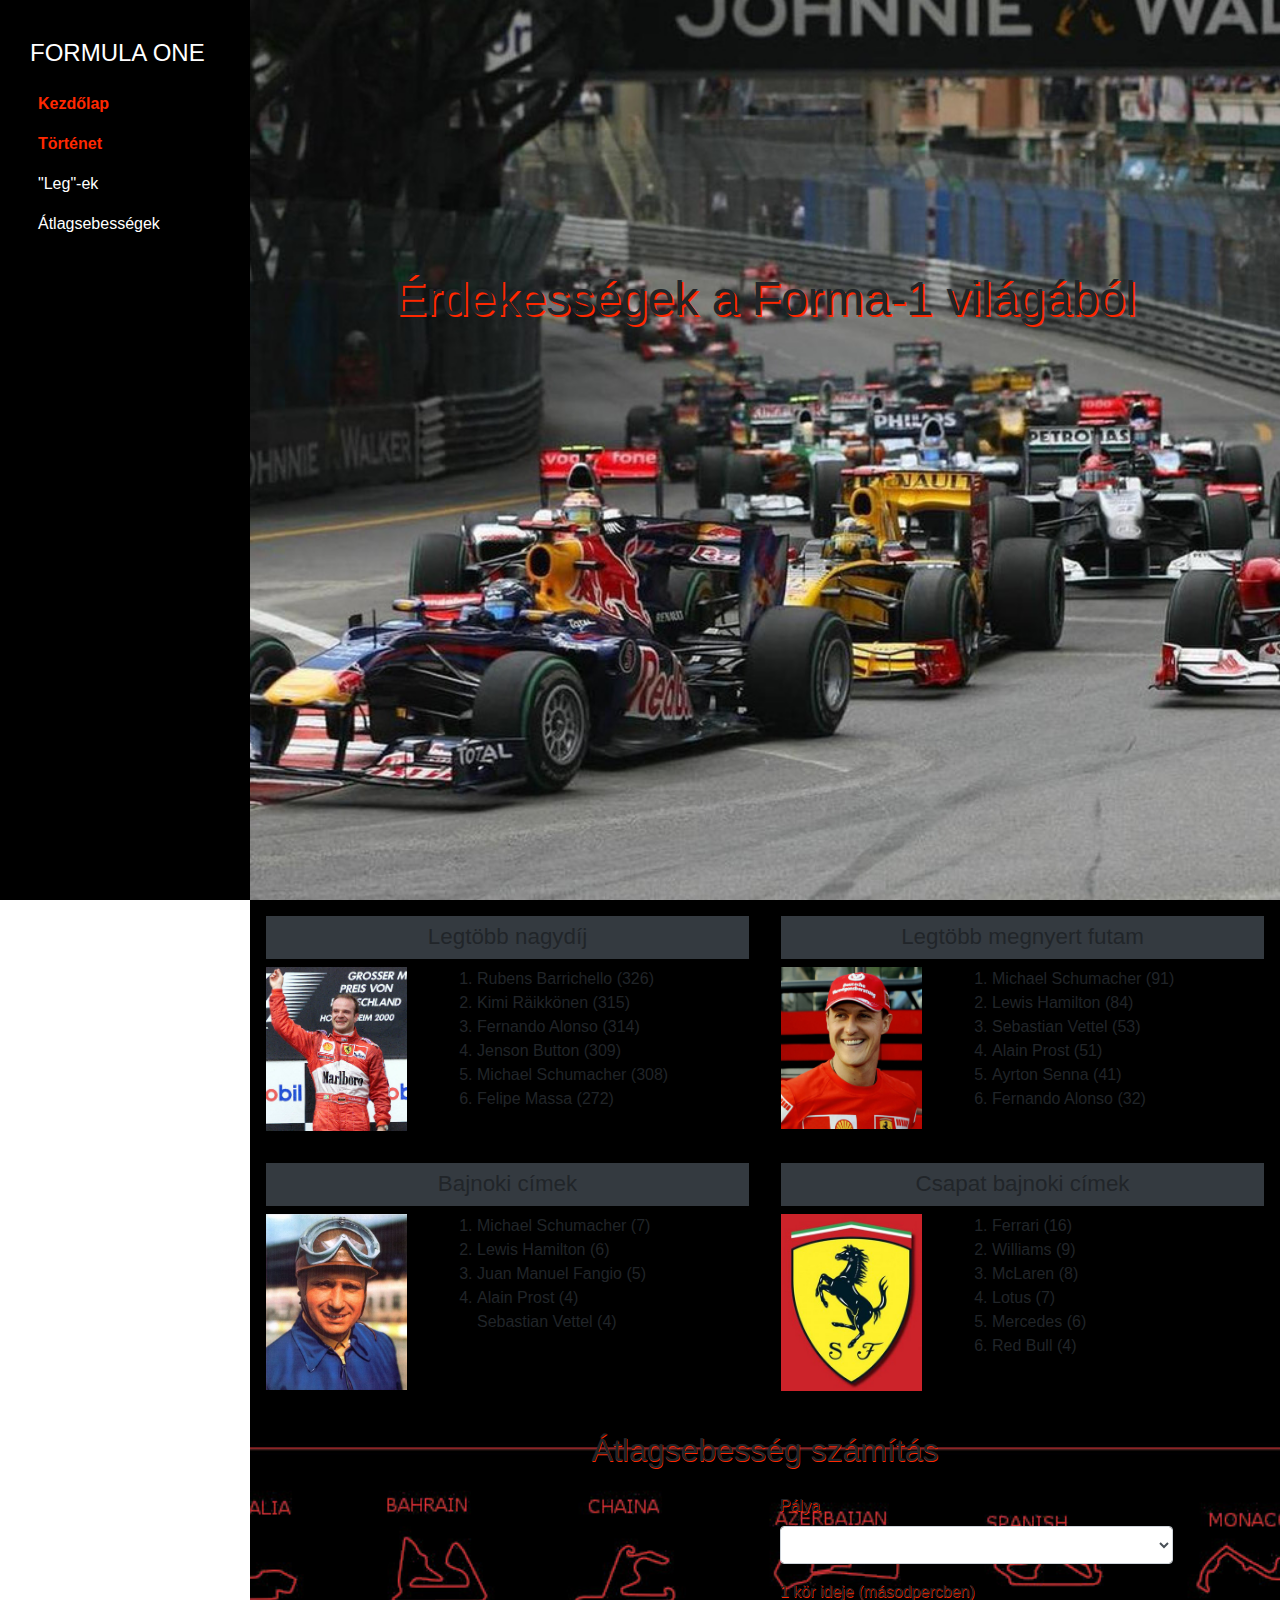
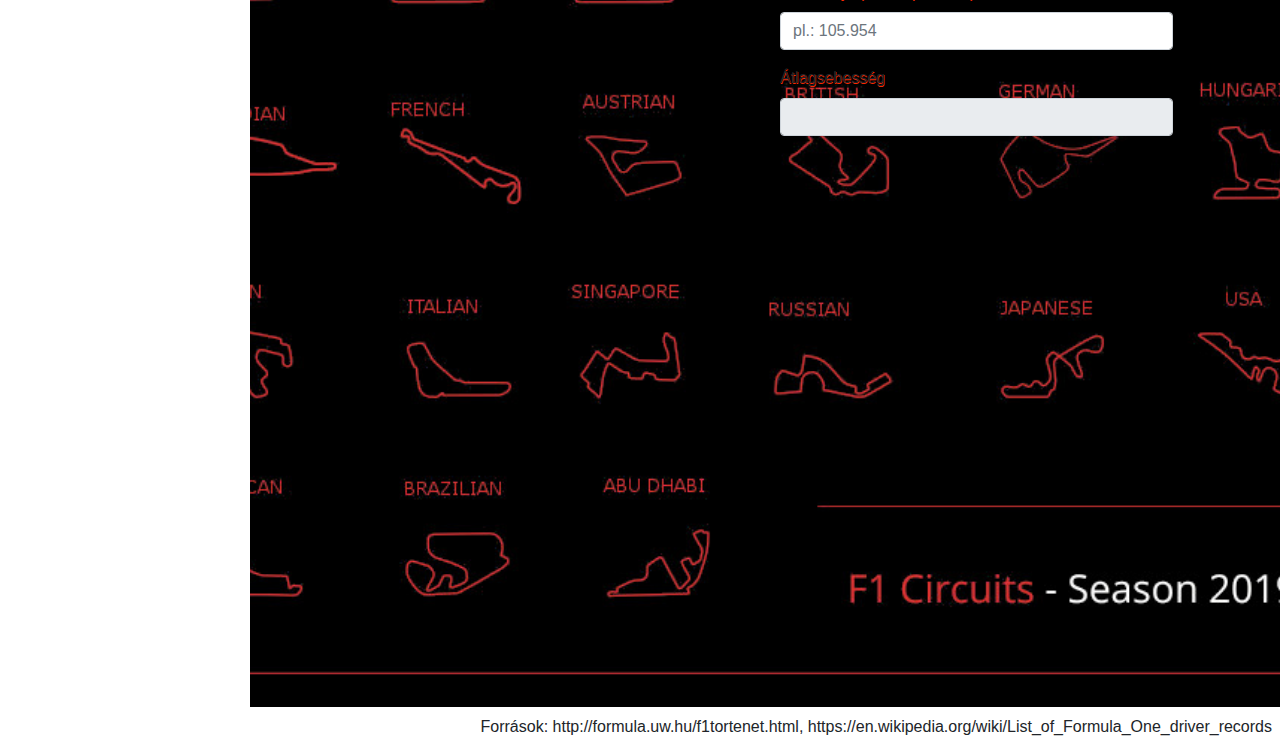
==== Kiss Zsigmond/Jedlik/források/3. Weboldalak kódolása és adatbázis-kezelés/1. web/index.html @ 28990fe1 "Forma1 3 a" ====
<!DOCTYPE html >
<html lang="hu">

<head>
    <meta charset="utf8">
    <title>Formula One</title>
    <meta name="viewport" content="width=device-width, initial-scale=1.0">
    <link rel="stylesheet" href="bootstrap.min.css">
    <link rel="stylesheet" href="site.css">
    <script src="jquery.min.js"></script>
    <script src="main.js"></script>
</head>

<body>
    <nav class="sidebar navbar navbar-expand-lg navbar-dark bg-dark d-lg-block">
        <h1 class="navbar-brand">
            FORMULA ONE
        </h1>
        <button class="navbar-toggler" type="button" data-toggle="collapse" data-target="#navbarNavDropdown" aria-controls="navbarNavDropdown" aria-expanded="false" aria-label="Toggle navigation">
            <span class="navbar-toggler-icon"></span>
        </button>

        <div class="collapse navbar-collapse" id="navbarNavDropdown">
            <ul class="navbar-nav flex-column">
                <li class="nav-item active">
                    <a class="nav-link text-white" href="#home">Kezdőlap</a>
                </li>
                <li class="nav-item active">
                    <a class="nav-link text-white" href="#history">Történet</a>
                </li>
                <li class="nav-item">
                    <a class="nav-link text-white" href="#records">"Leg"-ek</a>
                </li>
                <li class="nav-item">
                    <a class="nav-link text-white" href="#avgspeed">Átlagsebességek</a>
                </li>
            </ul>
        </div>
    </nav>

    <main class="main-content">
        <section id="home" class="section-100 bg-image">
            <h1 class="text-center">Érdekességek a Forma-1 világából</h1>
        </section>

        <section id="history">
        </section>

        <section id="records">
            <div class="row mx-0">
                <div class="bg-black col-sm-12 col-md-6 p-3">
                    <h3 class="bg-dark p-2 col-sm-12 text-center">
                        Legtöbb nagydíj
                    </h3>
                    <div class="row">
                        <img class="col-sm-4" src="img/rubens_barrichello.jpg" alt="Rubens Barrichello">
                        <div class="col-sm-8">
                            <ol>
                                <li>Rubens Barrichello (326)</li>
                                <li>Kimi Räikkönen (315)</li>
                                <li>Fernando Alonso (314)</li>
                                <li>Jenson Button (309)</li>
                                <li>Michael Schumacher (308)</li>
                                <li>Felipe Massa (272)</li>
                            </ol>
                        </div>
                    </div>
                </div>

                <div class="bg-black col-sm-12 col-md-6 p-3">
                    <h3 class="bg-dark p-2 col-sm-12 text-center">
                        Legtöbb megnyert futam
                    </h3>
                    <div class="row">
                        <img class="col-sm-4" src="img/michael_schumacher.jpg" alt="Michael Schumacher">
                        <div class="col-sm-8">
                            <ol>
                                <li>Michael Schumacher (91)</li>
                                <li>Lewis Hamilton (84)</li>
                                <li>Sebastian Vettel (53)</li>
                                <li>Alain Prost (51)</li>
                                <li>Ayrton Senna (41)</li>
                                <li>Fernando Alonso (32)</li>
                            </ol>
                        </div>
                    </div>
                </div>

                <div class="bg-black col-sm-12 col-md-6 p-3">
                    <h3 class="bg-dark p-2 col-sm-12 text-center">
                        Bajnoki címek
                    </h3>
                    <div class="row">
                        <img class="col-sm-4" src="img/juan_manuel-fangio.jpg" alt="Juan Manuel Fangio">
                        <div class="col-sm-8">
                            <ol>
                                <li>Michael Schumacher (7)</li>
                                <li>Lewis Hamilton (6)</li>
                                <li>Juan Manuel Fangio (5)</li>
                                <li>
                                    Alain Prost (4)
                                    <br> Sebastian Vettel (4)
                                </li>
                            </ol>
                        </div>
                    </div>
                </div>

                <div class="bg-black col-sm-12 col-md-6 p-3">
                    <h3 class="bg-dark p-2 col-sm-12 text-center">
                        Csapat bajnoki címek
                    </h3>
                    <div class="row">
                        <img class="col-sm-4" src="img/ferrari.jpg" alt="Ferrari">
                        <div class="col-sm-8">
                            <ol>
                                <li>Ferrari (16)</li>
                                <li>Williams (9)</li>
                                <li>McLaren (8)</li>
                                <li>Lotus (7)</li>
                                <li>Mercedes (6)</li>
                                <li>Red Bull (4)</li>
                            </ol>
                        </div>
                    </div>
                </div>

                <!-- Legfiatalabb versenyző -->

                <!-- Legidősebb versenyző -->

                <!-- Legtöbb Grand Prix -->


            </div>
        </section>

        <section id="avgspeed" class="section-100 bg-image p-2">
            <h2 class="text-center py-3">Átlagsebesség számítás</h2>
            <div class="row mx-0">
                <div class=".d-none .d-md-block col-md-5">
                    <img id="circuitimage" class="w-100">
                </div>

                <form class="col-md-5 offset-md-1">
                    <div class="form-group">
                        <label for="circuit">Pálya</label>
                        <select class="form-control" id="circuit" oninput="calculate()">
                            <option value=""></option>
                            <option value="HUN">Hungaroring</option>
                            <option value="MON">Monaco</option>
                            <option value="BEL">Spa-Francorchamps</option>
                        </select>
                    </div>
                    <div class="form-group">
                        <label for="laptime">1 kör ideje (másodpercben)</label>
                        <input type="text" class="form-control" id="laptime" placeholder="pl.: 105.954" oninput="calculate()">
                    </div>

                    <div class="form-group">
                        <label for="averagespeed">Átlagsebesség</label>
                        <input type="text" class="form-control" id="averagespeed" readonly>
                    </div>
                </form>

                <script>
                </script>

            </div>

        </section>
    </main>

    <audio id="f1sound">
        <source src="fromula-one-car-sound.mp3" type="audio/mpeg">
    </audio>

    <footer class="text-right p-2">
        Források: http://formula.uw.hu/f1tortenet.html, https://en.wikipedia.org/wiki/List_of_Formula_One_driver_records
    </footer>


    <script src="popper.min.js"></script>
    <script src="bootstrap.min.js"></script>
</body>

</html>
---- Kiss Zsigmond/Jedlik/források/3. Weboldalak kódolása és adatbázis-kezelés/1. web/site.css ----
body {
    font-family: -apple-system, BlinkMacSystemFont, 'Segoe UI', Roboto, Oxygen, Ubuntu, Cantarell, 'Open Sans', 'Helvetica Neue', sans-serif;
}

.bg-black {
    background-color: #000 !important;
}

.sidebar h1 {
    font-size: 1.5rem;
}

.sidebar {
    background-color: #000 !important;
}

@media (min-width: 992px) {
    .sidebar {
        height: 100vh;
        width: 250px;
        min-height: 400px;
        overflow: auto;
        padding: 30px;
        position: fixed;
    }
}

.active>.nav-link {
    color: #ff2800 !important;
    font-weight: bold;
}

@media (min-width: 992px) {
    .main-content {
        float: right;
        width: calc(100% - 250px);
    }
    footer {
        float: right;
        width: calc(100% - 250px);
    }
}

.bg-image {
    background-size: cover;
    background-repeat: no-repeat;
    background-position: center;
}

.section-100 {
    min-height: 100vh;
    z-index: 2;
    position: relative;
}

#home {
    background-image: url('img/monaco2010.jpg');
}

#home h1 {
    padding-top: 30vh;
    font-size: 3rem;
    text-shadow: 2px 2px #ff2800;
}

#history {
    background-image: url('img/monaco1955.jpg');
    text-shadow: 1.5px 1.5px #ff2800;
}

h3 {
    font-size: 1.4rem;
}

.row>img {
    height: 100%;
}

#avgspeed {
    background-image: url('img/circuits2019.jpg');
    text-shadow: 0.5px 0.5px #ff2800;
}

footer a,
footer a:visited {
    color: white;
}

.legek {
    font-weight: bold;
}
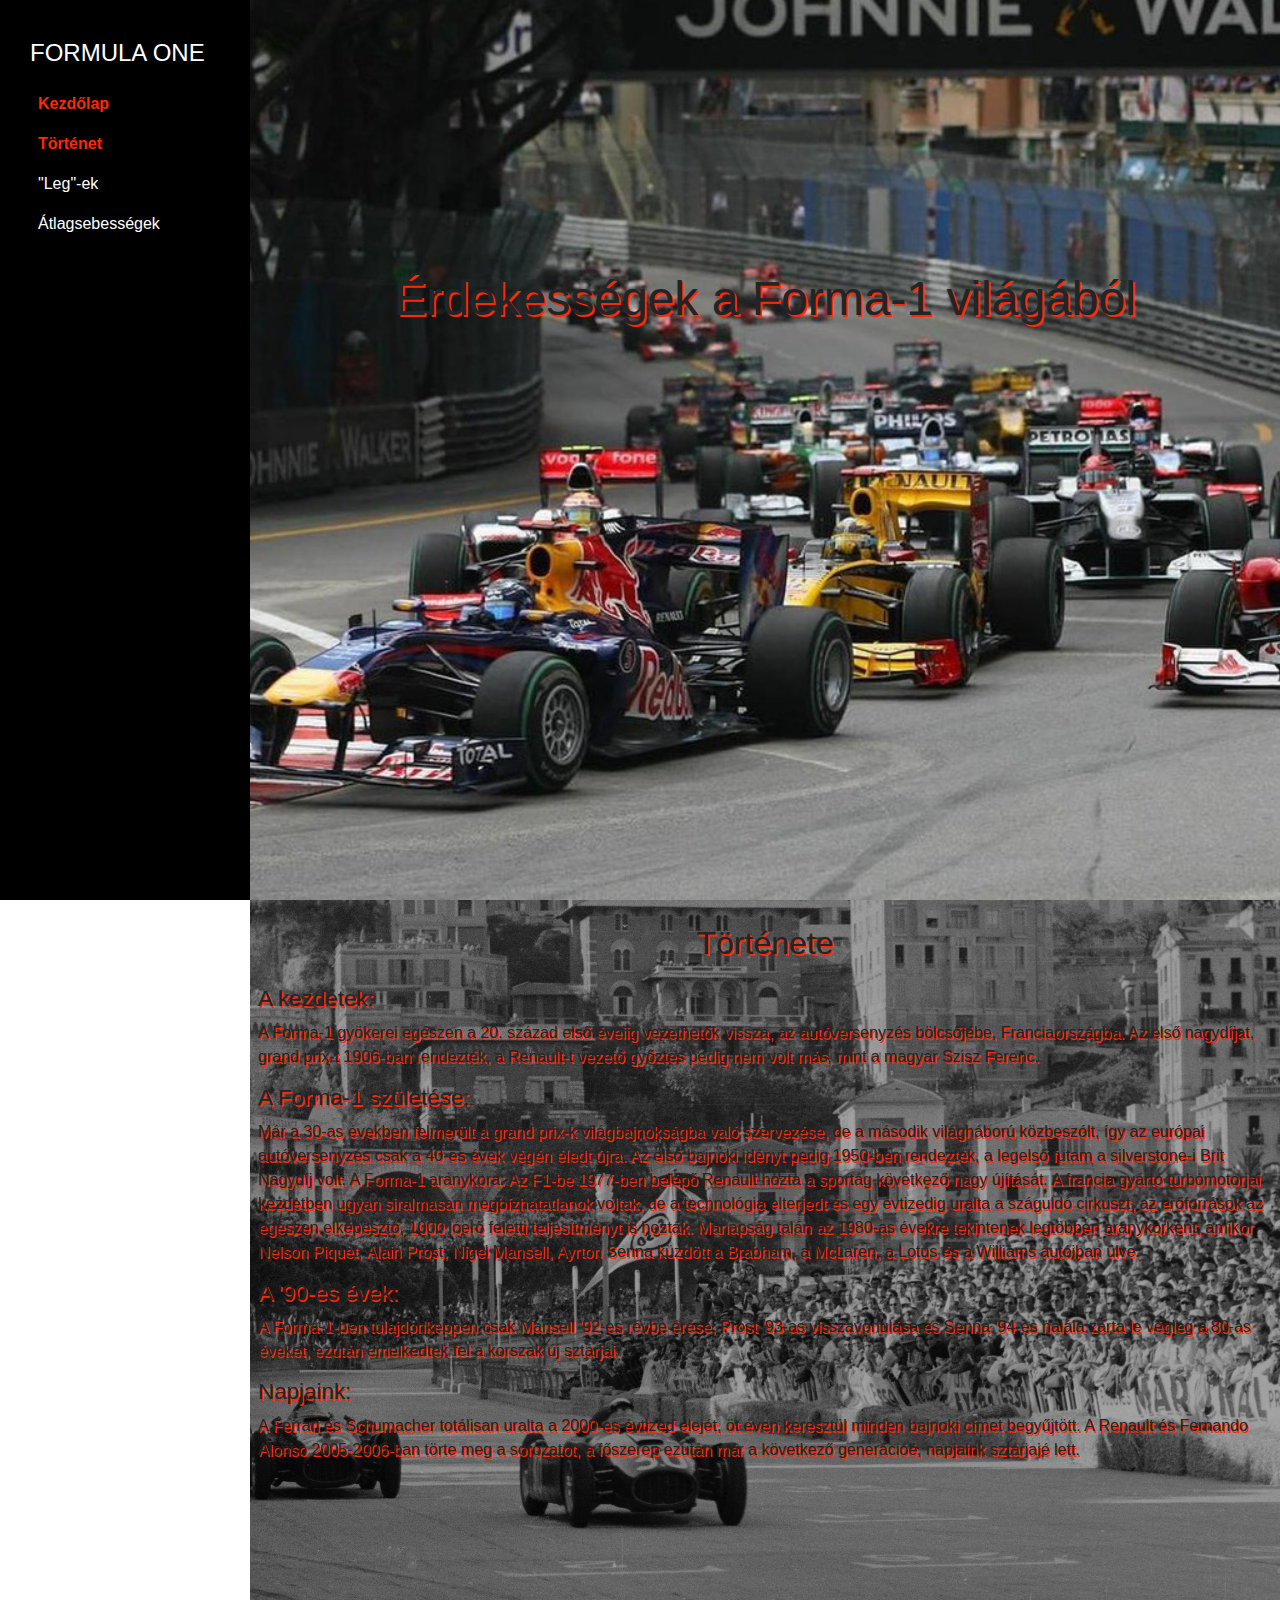
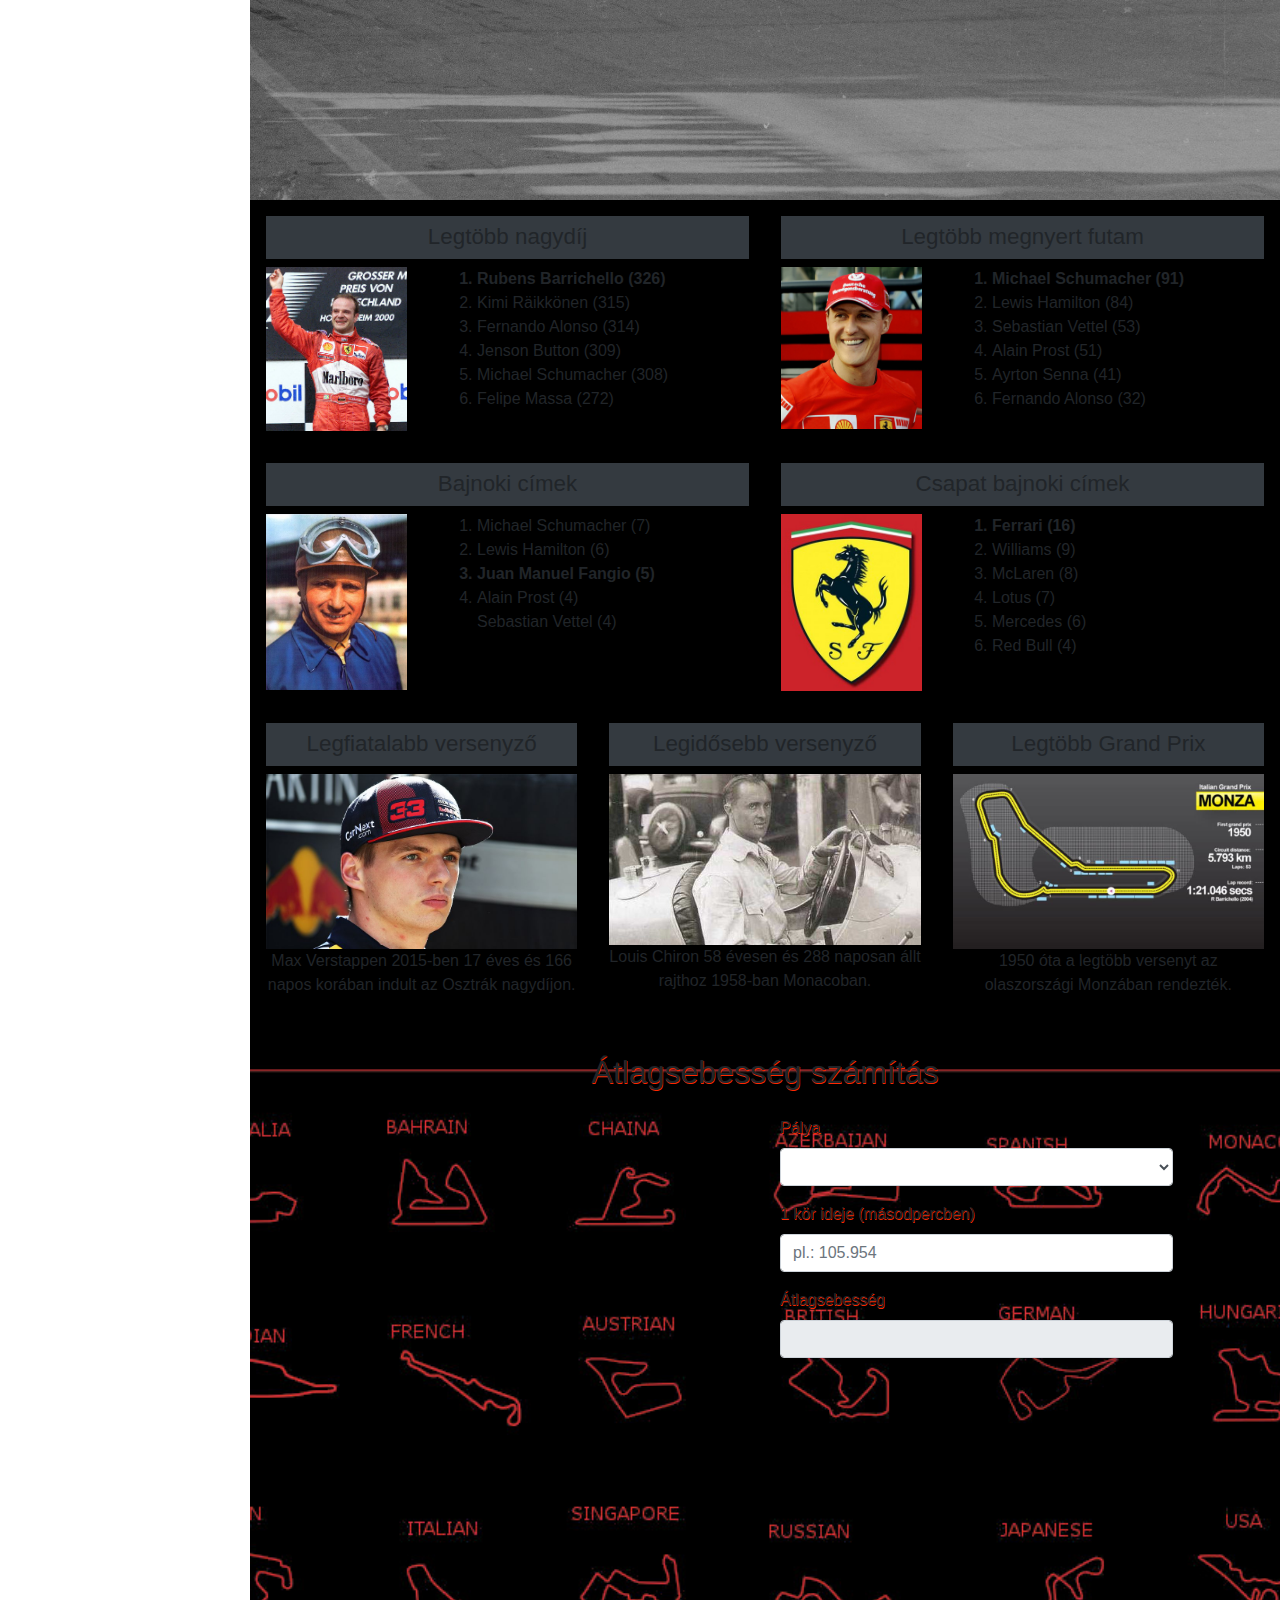
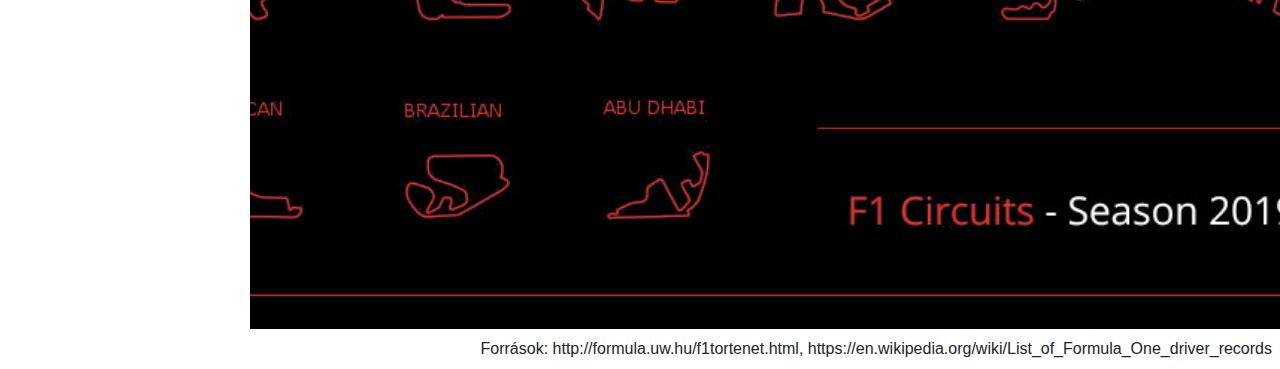
==== commit 0d4f5f59: "Merge branch 'main' of https://github.com/kizsi2019/12c2" ====
--- a/Kiss Zsigmond/Jedlik/források/3. Weboldalak kódolása és adatbázis-kezelés/1. web/index.html
+++ b/Kiss Zsigmond/Jedlik/források/3. Weboldalak kódolása és adatbázis-kezelés/1. web/index.html
@@ -1,8 +1,8 @@
-<!DOCTYPE html >
+<!DOCTYPE html>
 <html lang="hu">
 
 <head>
-    <meta charset="utf8">
+    <meta charset="utf-8">
     <title>Formula One</title>
     <meta name="viewport" content="width=device-width, initial-scale=1.0">
     <link rel="stylesheet" href="bootstrap.min.css">
@@ -43,7 +43,37 @@
             <h1 class="text-center">Érdekességek a Forma-1 világából</h1>
         </section>
 
-        <section id="history">
+        <section id="history" class="section-100 bg-image p-2">
+            <h2 class="text-center py-3">
+                Története
+            </h2>
+
+            <h3>A kezdetek: </h3>
+            <p>
+                A Forma-1 gyökerei egészen a 20. század első éveiig vezethetők vissza, az autóversenyzés bölcsőjébe, Franciaországba. Az első nagydíjat, grand prix-t 1906-ban rendezték, a Renault-t vezető győztes pedig nem volt más, mint a magyar Szisz Ferenc.
+            </p>
+
+
+            <h3>A Forma-1 születése: </h3>
+            <p>
+                Már a 30-as években felmerült a grand prix-k világbajnokságba való szervezése, de a második világháború közbeszólt, így az európai autóversenyzés csak a 40-es évek végén éledt újra. Az első bajnoki idényt pedig 1950-ben rendezték, a legelső futam a silverstone-i
+                Brit Nagydíj volt. A Forma-1 aranykora: Az F1-be 1977-ben belépő Renault hozta a sportág következő nagy újítását. A francia gyártó turbómotorjai kezdetben ugyan siralmasan megbízhatatlanok voltak, de a technológia elterjedt és egy évtizedig
+                uralta a száguldó cirkuszt, az erőforrások az egészen elképesztő, 1000 lóerő feletti teljesítményt is hozták. Manapság talán az 1980-as évekre tekintenek legtöbben aranykorként, amikor Nelson Piquet, Alain Prost, Nigel Mansell, Ayrton
+                Senna küzdött a Brabham, a McLaren, a Lotus és a Williams autóiban ülve.
+            </p>
+
+
+            <h3>A '90-es évek: </h3>
+            <p>
+                A Forma-1-ben tulajdonképpen csak Mansell '92-es révbe érése, Prost '93-as visszavonulása és Senna '94-es halála zárta le végleg a 80-as éveket, ezután emelkedtek fel a korszak új sztárjai.
+            </p>
+
+
+            <h3>Napjaink: </h3>
+            <p>
+                A Ferrari és Schumacher totálisan uralta a 2000-es évtized elejét, öt éven keresztül minden bajnoki címet begyűjtött. A Renault és Fernando Alonso 2005-2006-ban törte meg a sorozatot, a főszerep ezután már a következő generációé, napjaink sztárjaié lett.
+            </p>
+
         </section>
 
         <section id="records">
@@ -56,7 +86,7 @@
                         <img class="col-sm-4" src="img/rubens_barrichello.jpg" alt="Rubens Barrichello">
                         <div class="col-sm-8">
                             <ol>
-                                <li>Rubens Barrichello (326)</li>
+                                <li class="legek">Rubens Barrichello (326)</li>
                                 <li>Kimi Räikkönen (315)</li>
                                 <li>Fernando Alonso (314)</li>
                                 <li>Jenson Button (309)</li>
@@ -75,7 +105,7 @@
                         <img class="col-sm-4" src="img/michael_schumacher.jpg" alt="Michael Schumacher">
                         <div class="col-sm-8">
                             <ol>
-                                <li>Michael Schumacher (91)</li>
+                                <li class="legek">Michael Schumacher (91)</li>
                                 <li>Lewis Hamilton (84)</li>
                                 <li>Sebastian Vettel (53)</li>
                                 <li>Alain Prost (51)</li>
@@ -96,7 +126,7 @@
                             <ol>
                                 <li>Michael Schumacher (7)</li>
                                 <li>Lewis Hamilton (6)</li>
-                                <li>Juan Manuel Fangio (5)</li>
+                                <li class="legek">Juan Manuel Fangio (5)</li>
                                 <li>
                                     Alain Prost (4)
                                     <br> Sebastian Vettel (4)
@@ -114,7 +144,7 @@
                         <img class="col-sm-4" src="img/ferrari.jpg" alt="Ferrari">
                         <div class="col-sm-8">
                             <ol>
-                                <li>Ferrari (16)</li>
+                                <li class="legek">Ferrari (16)</li>
                                 <li>Williams (9)</li>
                                 <li>McLaren (8)</li>
                                 <li>Lotus (7)</li>
@@ -126,11 +156,37 @@
                 </div>
 
                 <!-- Legfiatalabb versenyző -->
+                <div class="bg-black col-sm-12 col-md-4 p-3  text-center">
+                    <h3 class="bg-dark p-2 w-100">
+                        Legfiatalabb versenyző
+                    </h3>
+                    <img src="img/max_verstappen.jpg" alt="Max Verstappen" class="w-100">
+                    <p>
+                        Max Verstappen 2015-ben 17 éves és 166 napos korában indult az Osztrák nagydíjon.
+                    </p>
+                </div>
+
 
                 <!-- Legidősebb versenyző -->
-
+                <div class="bg-black col-sm-12 col-md-4 p-3  text-center">
+                    <h3 class="bg-dark p-2 w-100">
+                        Legidősebb versenyző
+                    </h3>
+                    <img src="img/louis_chiron.jpg" alt="Louis Chiron" class="w-100">
+                    <p>
+                        Louis Chiron 58 évesen és 288 naposan állt rajthoz 1958-ban Monacoban.
+                    </p>
+                </div>
                 <!-- Legtöbb Grand Prix -->
-
+                <div class="bg-black col-sm-12 col-md-4 p-3  text-center">
+                    <h3 class="bg-dark p-2 w-100">
+                        Legtöbb Grand Prix
+                    </h3>
+                    <img src="img/monza_info.jpg" alt=" Monza" class="w-100">
+                    <p>
+                        1950 óta a legtöbb versenyt az olaszországi Monzában rendezték.
+                    </p>
+                </div>
 
             </div>
         </section>
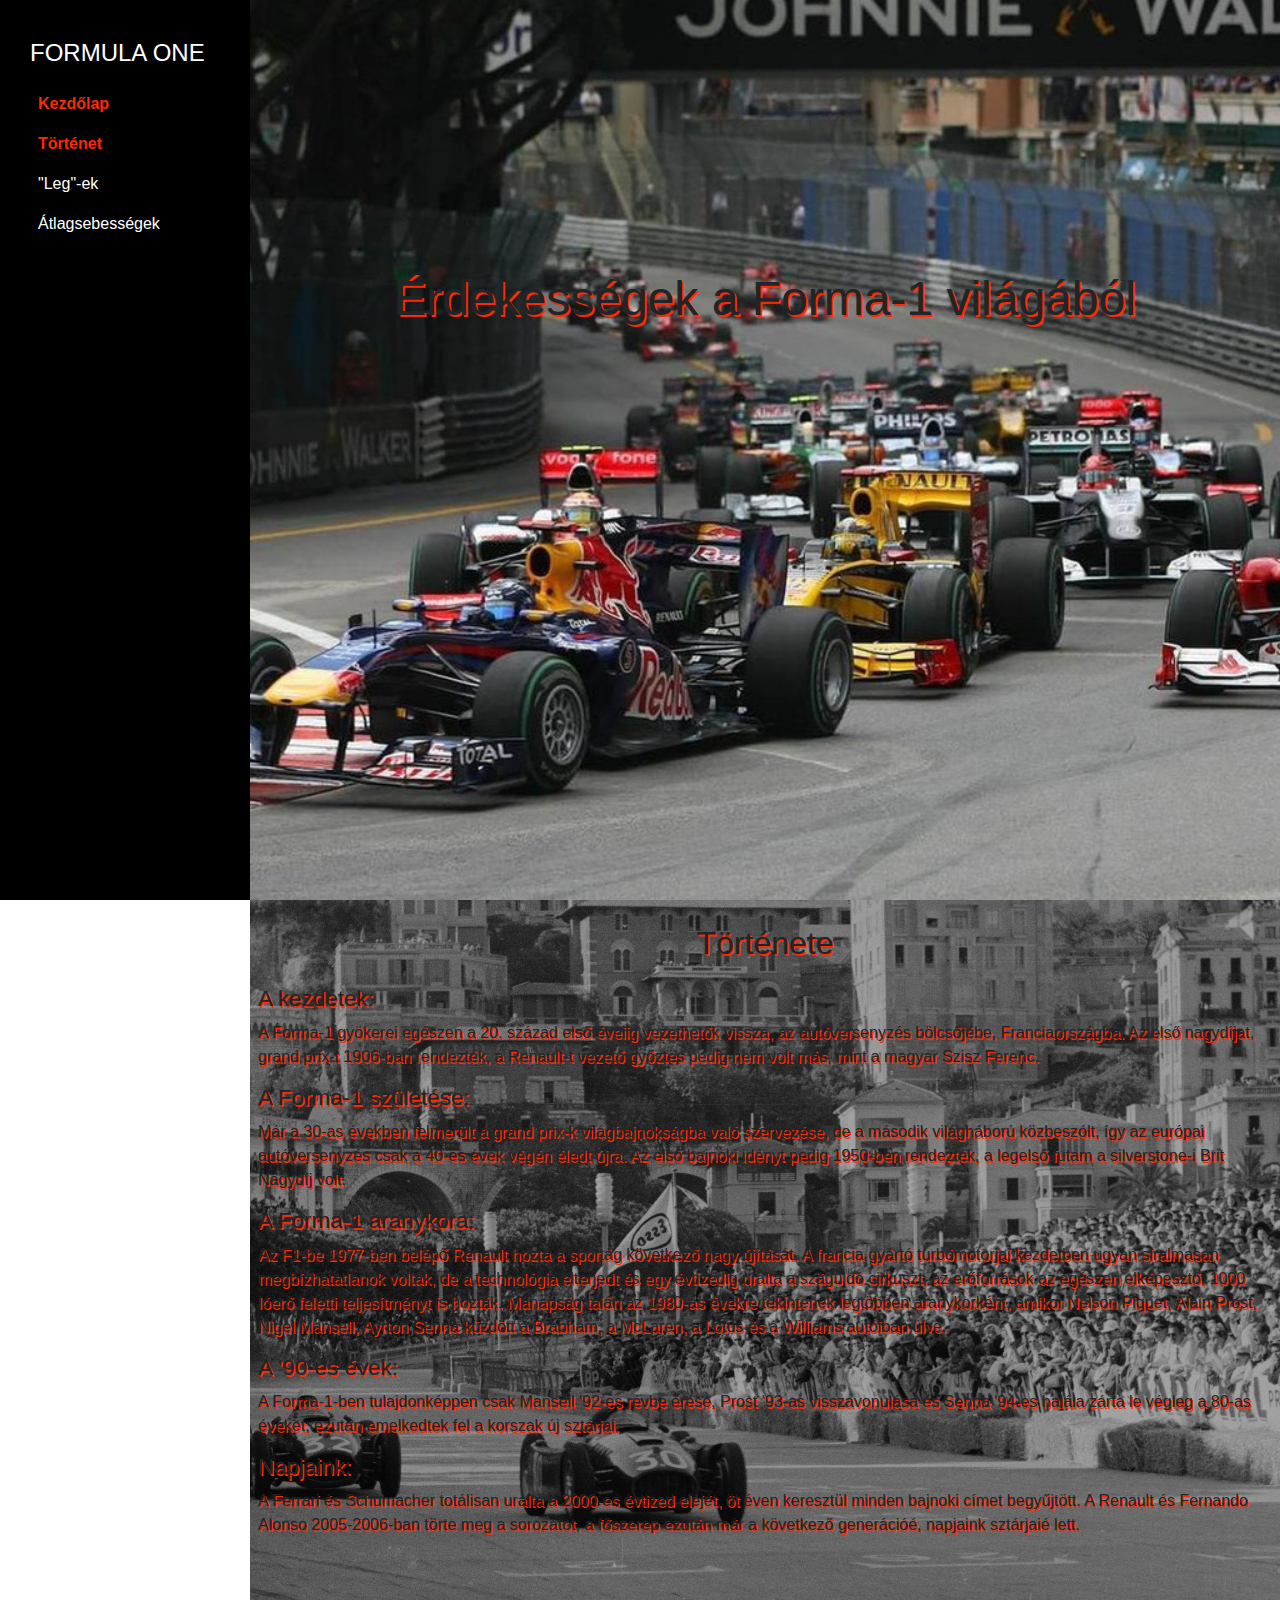
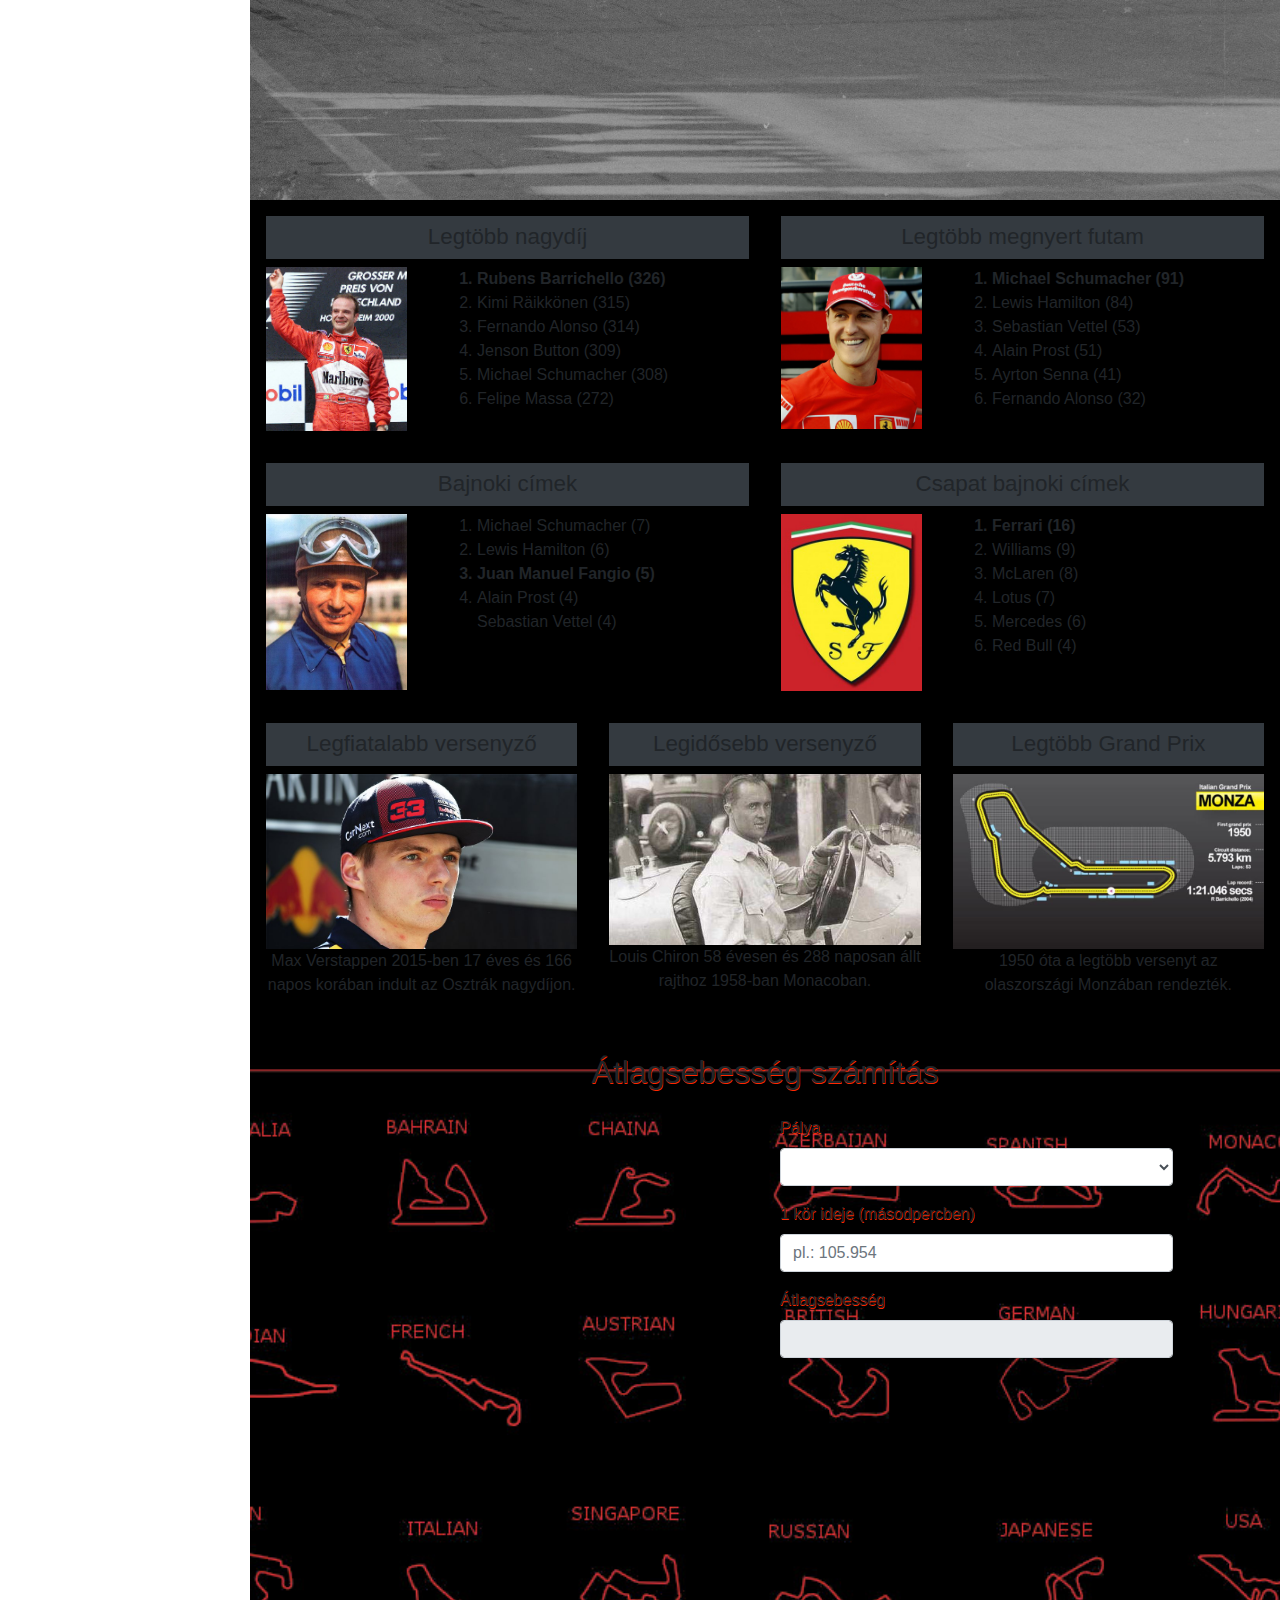
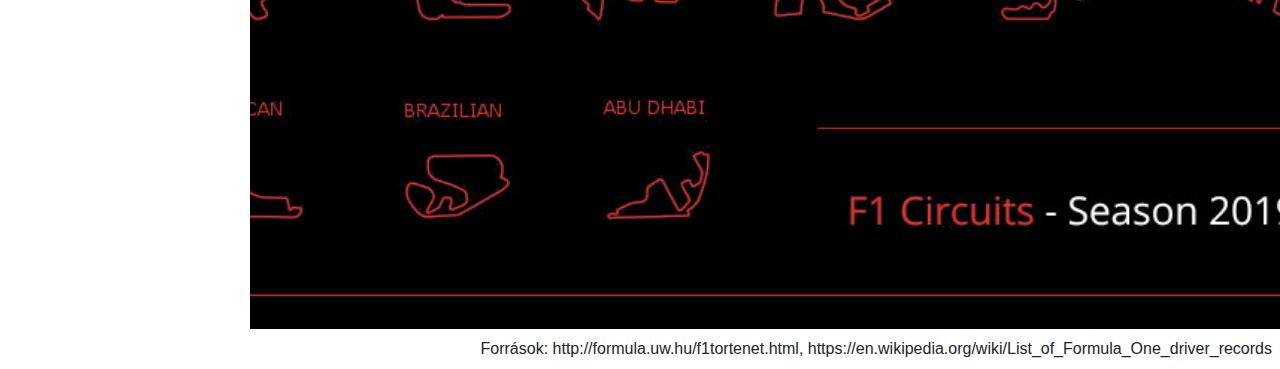
==== commit f7e6e8fb: "Forma 1 6" ====
--- a/Kiss Zsigmond/Jedlik/források/3. Weboldalak kódolása és adatbázis-kezelés/1. web/index.html
+++ b/Kiss Zsigmond/Jedlik/források/3. Weboldalak kódolása és adatbázis-kezelés/1. web/index.html
@@ -1,8 +1,8 @@
-<!DOCTYPE html>
+<!DOCTYPE html >
 <html lang="hu">
 
 <head>
-    <meta charset="utf-8">
+    <meta charset="utf8">
     <title>Formula One</title>
     <meta name="viewport" content="width=device-width, initial-scale=1.0">
     <link rel="stylesheet" href="bootstrap.min.css">
@@ -44,36 +44,21 @@
         </section>
 
         <section id="history" class="section-100 bg-image p-2">
-            <h2 class="text-center py-3">
-                Története
-            </h2>
-
-            <h3>A kezdetek: </h3>
-            <p>
-                A Forma-1 gyökerei egészen a 20. század első éveiig vezethetők vissza, az autóversenyzés bölcsőjébe, Franciaországba. Az első nagydíjat, grand prix-t 1906-ban rendezték, a Renault-t vezető győztes pedig nem volt más, mint a magyar Szisz Ferenc.
-            </p>
-
-
+            <h2 class="text-center py-3">Története</h2>
+            <h3>A kezdetek:</h3>
+            <p>A Forma-1 gyökerei egészen a 20. század első éveiig vezethetők vissza, az autóversenyzés bölcsőjébe, Franciaországba. Az első nagydíjat, grand prix-t 1906-ban rendezték, a Renault-t vezető győztes pedig nem volt más, mint a magyar Szisz Ferenc.</p>
             <h3>A Forma-1 születése: </h3>
-            <p>
-                Már a 30-as években felmerült a grand prix-k világbajnokságba való szervezése, de a második világháború közbeszólt, így az európai autóversenyzés csak a 40-es évek végén éledt újra. Az első bajnoki idényt pedig 1950-ben rendezték, a legelső futam a silverstone-i
-                Brit Nagydíj volt. A Forma-1 aranykora: Az F1-be 1977-ben belépő Renault hozta a sportág következő nagy újítását. A francia gyártó turbómotorjai kezdetben ugyan siralmasan megbízhatatlanok voltak, de a technológia elterjedt és egy évtizedig
-                uralta a száguldó cirkuszt, az erőforrások az egészen elképesztő, 1000 lóerő feletti teljesítményt is hozták. Manapság talán az 1980-as évekre tekintenek legtöbben aranykorként, amikor Nelson Piquet, Alain Prost, Nigel Mansell, Ayrton
-                Senna küzdött a Brabham, a McLaren, a Lotus és a Williams autóiban ülve.
-            </p>
-
-
+            <p>Már a 30-as években felmerült a grand prix-k világbajnokságba való szervezése, de a második világháború közbeszólt, így az európai autóversenyzés csak a 40-es évek végén éledt újra. Az első bajnoki idényt pedig 1950-ben rendezték, a legelső
+                futam a silverstone-i Brit Nagydíj volt.</p>
+            <h3>A Forma-1 aranykora: </h3>
+            <p>Az F1-be 1977-ben belépő Renault hozta a sportág következő nagy újítását. A francia gyártó turbómotorjai kezdetben ugyan siralmasan megbízhatatlanok voltak, de a technológia elterjedt és egy évtizedig uralta a száguldó cirkuszt, az erőforrások
+                az egészen elképesztő, 1000 lóerő feletti teljesítményt is hozták. Manapság talán az 1980-as évekre tekintenek legtöbben aranykorként, amikor Nelson Piquet, Alain Prost, Nigel Mansell, Ayrton Senna küzdött a Brabham, a McLaren, a Lotus
+                és a Williams autóiban ülve.</p>
             <h3>A '90-es évek: </h3>
-            <p>
-                A Forma-1-ben tulajdonképpen csak Mansell '92-es révbe érése, Prost '93-as visszavonulása és Senna '94-es halála zárta le végleg a 80-as éveket, ezután emelkedtek fel a korszak új sztárjai.
-            </p>
-
-
-            <h3>Napjaink: </h3>
-            <p>
-                A Ferrari és Schumacher totálisan uralta a 2000-es évtized elejét, öt éven keresztül minden bajnoki címet begyűjtött. A Renault és Fernando Alonso 2005-2006-ban törte meg a sorozatot, a főszerep ezután már a következő generációé, napjaink sztárjaié lett.
-            </p>
-
+            <p>A Forma-1-ben tulajdonképpen csak Mansell '92-es révbe érése, Prost '93-as visszavonulása és Senna '94-es halála zárta le végleg a 80-as éveket, ezután emelkedtek fel a korszak új sztárjai.</p>
+            <h3>Napjaink:</h3>
+            <p>A Ferrari és Schumacher totálisan uralta a 2000-es évtized elejét, öt éven keresztül minden bajnoki címet begyűjtött. A Renault és Fernando Alonso 2005-2006-ban törte meg a sorozatot, a főszerep ezután már a következő generációé, napjaink
+                sztárjaié lett.</p>
         </section>
 
         <section id="records">
@@ -157,32 +142,30 @@
 
                 <!-- Legfiatalabb versenyző -->
                 <div class="bg-black col-sm-12 col-md-4 p-3  text-center">
-                    <h3 class="bg-dark p-2 w-100">
+                    <h3 class="bg-dark p-2  w-100">
                         Legfiatalabb versenyző
                     </h3>
-                    <img src="img/max_verstappen.jpg" alt="Max Verstappen" class="w-100">
+                    <img src="img/max_verstappen.jpg" alt="Max Verstappen" width="100%">
                     <p>
                         Max Verstappen 2015-ben 17 éves és 166 napos korában indult az Osztrák nagydíjon.
                     </p>
                 </div>
-
-
                 <!-- Legidősebb versenyző -->
                 <div class="bg-black col-sm-12 col-md-4 p-3  text-center">
-                    <h3 class="bg-dark p-2 w-100">
+                    <h3 class="bg-dark p-2  w-100">
                         Legidősebb versenyző
                     </h3>
-                    <img src="img/louis_chiron.jpg" alt="Louis Chiron" class="w-100">
+                    <img src="img/louis_chiron.jpg" alt="Louis Chiron" width="100%">
                     <p>
                         Louis Chiron 58 évesen és 288 naposan állt rajthoz 1958-ban Monacoban.
                     </p>
                 </div>
                 <!-- Legtöbb Grand Prix -->
                 <div class="bg-black col-sm-12 col-md-4 p-3  text-center">
-                    <h3 class="bg-dark p-2 w-100">
+                    <h3 class="bg-dark p-2  w-100">
                         Legtöbb Grand Prix
                     </h3>
-                    <img src="img/monza_info.jpg" alt=" Monza" class="w-100">
+                    <img src="img/monza_info.jpg " alt="Monza" width="100%">
                     <p>
                         1950 óta a legtöbb versenyt az olaszországi Monzában rendezték.
                     </p>
@@ -205,12 +188,13 @@
                             <option value=""></option>
                             <option value="HUN">Hungaroring</option>
                             <option value="MON">Monaco</option>
+                            <option value="ITA">Monza</option>
                             <option value="BEL">Spa-Francorchamps</option>
                         </select>
                     </div>
                     <div class="form-group">
                         <label for="laptime">1 kör ideje (másodpercben)</label>
-                        <input type="text" class="form-control" id="laptime" placeholder="pl.: 105.954" oninput="calculate()">
+                        <input type="number" class="form-control" id="laptime" placeholder="pl.: 105.954" oninput="calculate()">
                     </div>
 
                     <div class="form-group">
@@ -220,6 +204,7 @@
                 </form>
 
                 <script>
+                    showCircuit();
                 </script>
 
             </div>
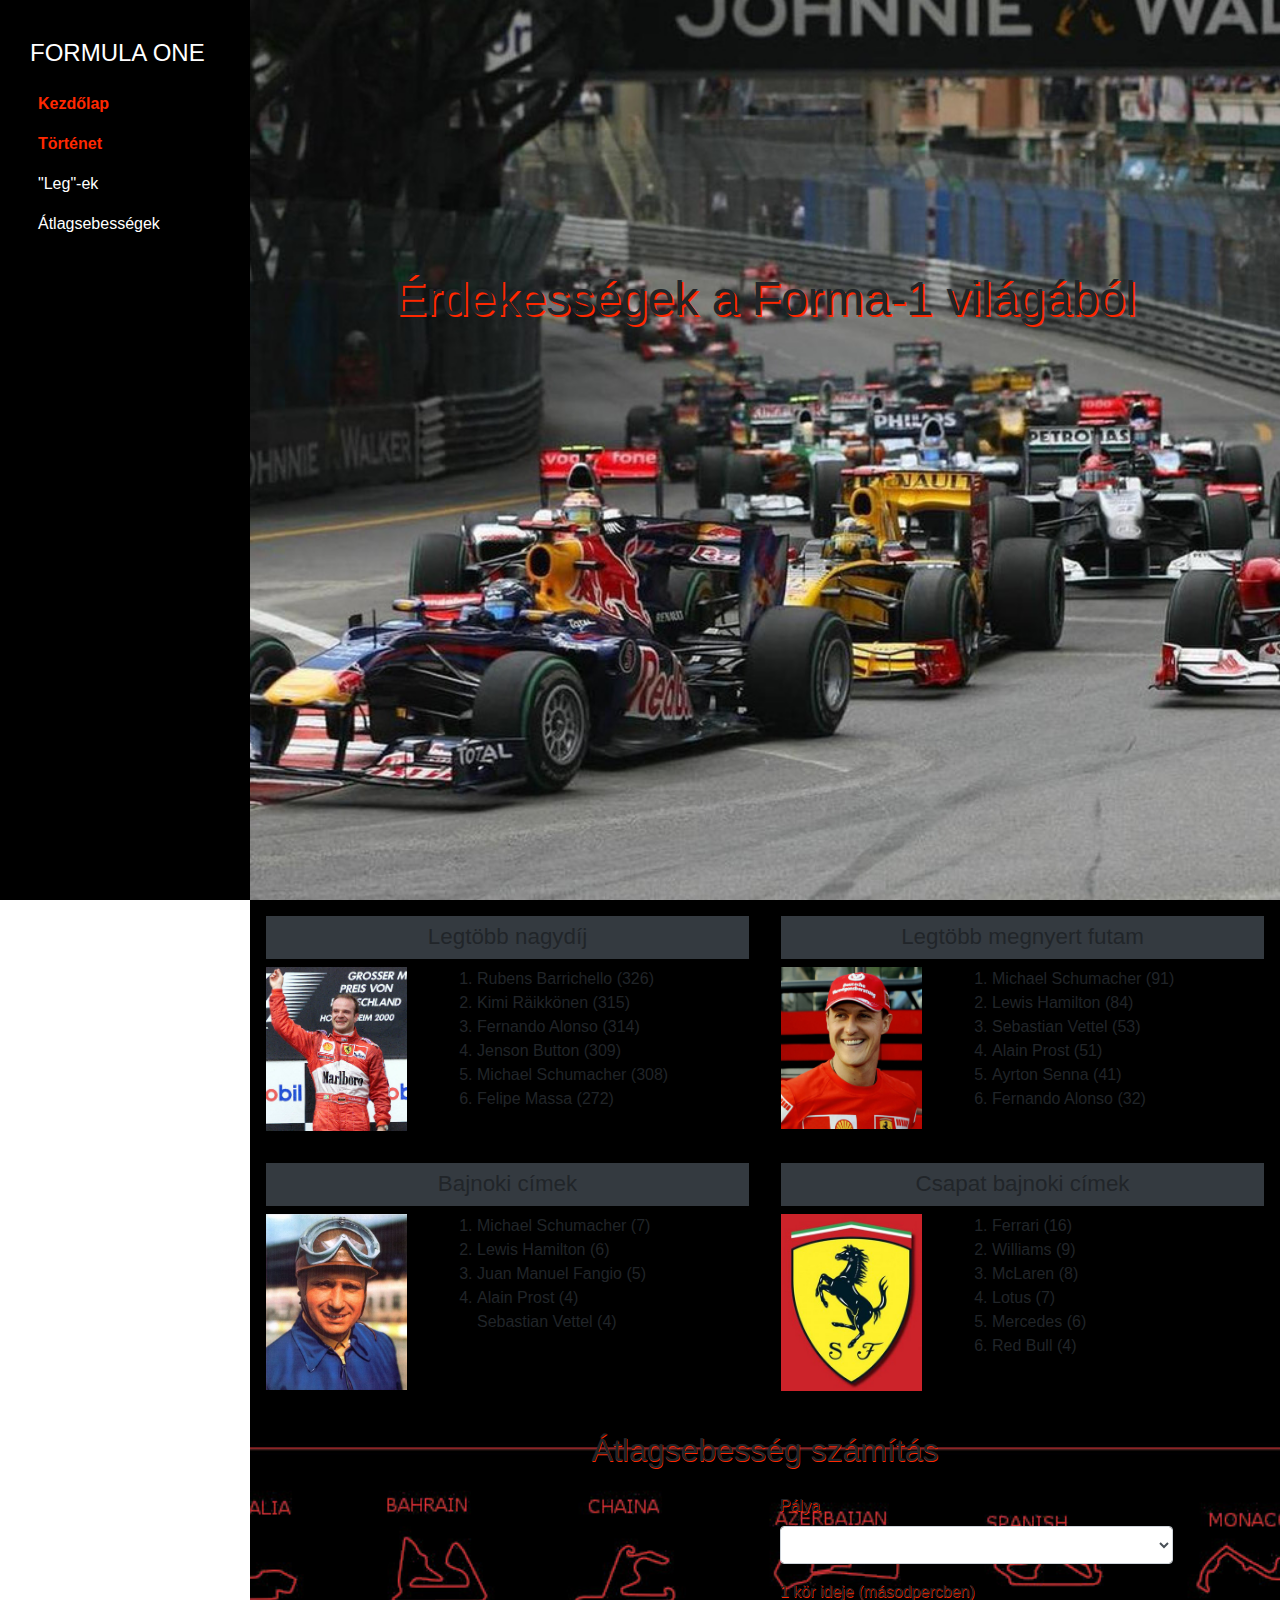
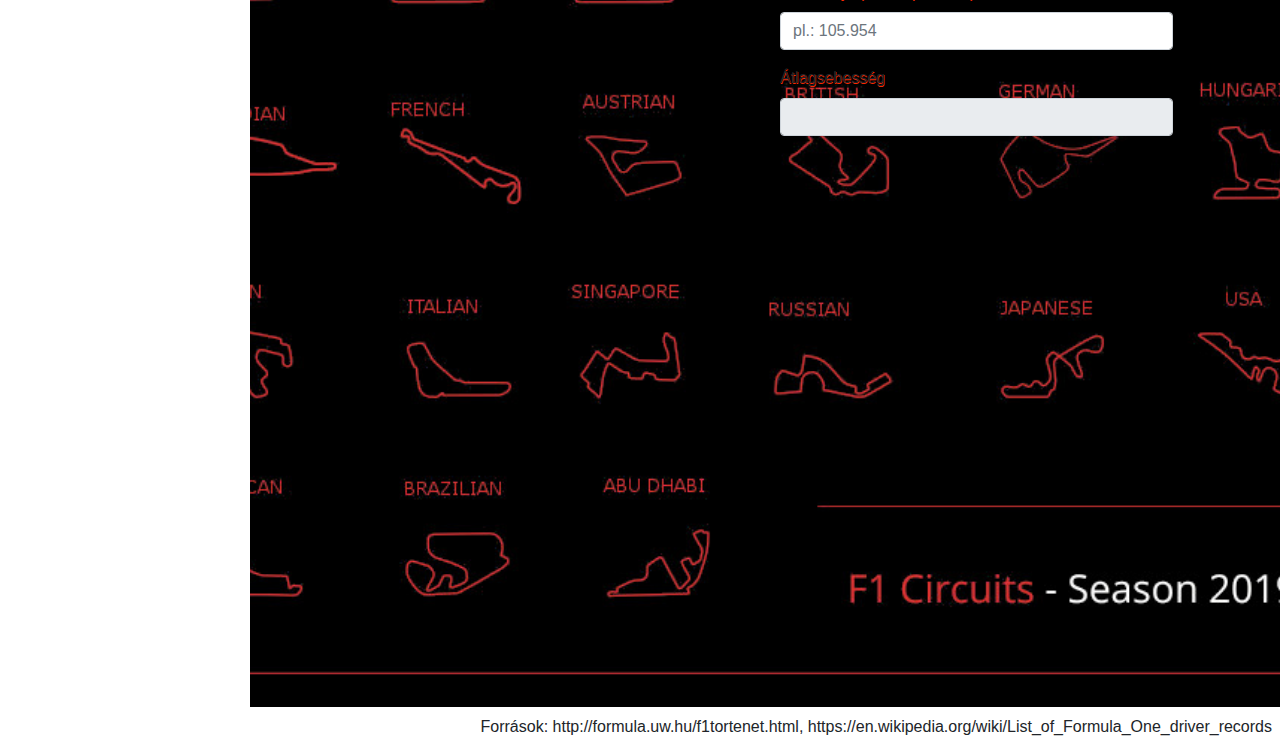
==== commit d4bb1400: "Merge branch 'main' of https://github.com/kizsi2019/12c2" ====
--- a/Kiss Zsigmond/Jedlik/források/3. Weboldalak kódolása és adatbázis-kezelés/1. web/index.html
+++ b/Kiss Zsigmond/Jedlik/források/3. Weboldalak kódolása és adatbázis-kezelés/1. web/index.html
@@ -43,22 +43,7 @@
             <h1 class="text-center">Érdekességek a Forma-1 világából</h1>
         </section>
 
-        <section id="history" class="section-100 bg-image p-2">
-            <h2 class="text-center py-3">Története</h2>
-            <h3>A kezdetek:</h3>
-            <p>A Forma-1 gyökerei egészen a 20. század első éveiig vezethetők vissza, az autóversenyzés bölcsőjébe, Franciaországba. Az első nagydíjat, grand prix-t 1906-ban rendezték, a Renault-t vezető győztes pedig nem volt más, mint a magyar Szisz Ferenc.</p>
-            <h3>A Forma-1 születése: </h3>
-            <p>Már a 30-as években felmerült a grand prix-k világbajnokságba való szervezése, de a második világháború közbeszólt, így az európai autóversenyzés csak a 40-es évek végén éledt újra. Az első bajnoki idényt pedig 1950-ben rendezték, a legelső
-                futam a silverstone-i Brit Nagydíj volt.</p>
-            <h3>A Forma-1 aranykora: </h3>
-            <p>Az F1-be 1977-ben belépő Renault hozta a sportág következő nagy újítását. A francia gyártó turbómotorjai kezdetben ugyan siralmasan megbízhatatlanok voltak, de a technológia elterjedt és egy évtizedig uralta a száguldó cirkuszt, az erőforrások
-                az egészen elképesztő, 1000 lóerő feletti teljesítményt is hozták. Manapság talán az 1980-as évekre tekintenek legtöbben aranykorként, amikor Nelson Piquet, Alain Prost, Nigel Mansell, Ayrton Senna küzdött a Brabham, a McLaren, a Lotus
-                és a Williams autóiban ülve.</p>
-            <h3>A '90-es évek: </h3>
-            <p>A Forma-1-ben tulajdonképpen csak Mansell '92-es révbe érése, Prost '93-as visszavonulása és Senna '94-es halála zárta le végleg a 80-as éveket, ezután emelkedtek fel a korszak új sztárjai.</p>
-            <h3>Napjaink:</h3>
-            <p>A Ferrari és Schumacher totálisan uralta a 2000-es évtized elejét, öt éven keresztül minden bajnoki címet begyűjtött. A Renault és Fernando Alonso 2005-2006-ban törte meg a sorozatot, a főszerep ezután már a következő generációé, napjaink
-                sztárjaié lett.</p>
+        <section id="history">
         </section>
 
         <section id="records">
@@ -71,7 +56,7 @@
                         <img class="col-sm-4" src="img/rubens_barrichello.jpg" alt="Rubens Barrichello">
                         <div class="col-sm-8">
                             <ol>
-                                <li class="legek">Rubens Barrichello (326)</li>
+                                <li>Rubens Barrichello (326)</li>
                                 <li>Kimi Räikkönen (315)</li>
                                 <li>Fernando Alonso (314)</li>
                                 <li>Jenson Button (309)</li>
@@ -90,7 +75,7 @@
                         <img class="col-sm-4" src="img/michael_schumacher.jpg" alt="Michael Schumacher">
                         <div class="col-sm-8">
                             <ol>
-                                <li class="legek">Michael Schumacher (91)</li>
+                                <li>Michael Schumacher (91)</li>
                                 <li>Lewis Hamilton (84)</li>
                                 <li>Sebastian Vettel (53)</li>
                                 <li>Alain Prost (51)</li>
@@ -111,7 +96,7 @@
                             <ol>
                                 <li>Michael Schumacher (7)</li>
                                 <li>Lewis Hamilton (6)</li>
-                                <li class="legek">Juan Manuel Fangio (5)</li>
+                                <li>Juan Manuel Fangio (5)</li>
                                 <li>
                                     Alain Prost (4)
                                     <br> Sebastian Vettel (4)
@@ -129,7 +114,7 @@
                         <img class="col-sm-4" src="img/ferrari.jpg" alt="Ferrari">
                         <div class="col-sm-8">
                             <ol>
-                                <li class="legek">Ferrari (16)</li>
+                                <li>Ferrari (16)</li>
                                 <li>Williams (9)</li>
                                 <li>McLaren (8)</li>
                                 <li>Lotus (7)</li>
@@ -141,35 +126,11 @@
                 </div>
 
                 <!-- Legfiatalabb versenyző -->
-                <div class="bg-black col-sm-12 col-md-4 p-3  text-center">
-                    <h3 class="bg-dark p-2  w-100">
-                        Legfiatalabb versenyző
-                    </h3>
-                    <img src="img/max_verstappen.jpg" alt="Max Verstappen" width="100%">
-                    <p>
-                        Max Verstappen 2015-ben 17 éves és 166 napos korában indult az Osztrák nagydíjon.
-                    </p>
-                </div>
+
                 <!-- Legidősebb versenyző -->
-                <div class="bg-black col-sm-12 col-md-4 p-3  text-center">
-                    <h3 class="bg-dark p-2  w-100">
-                        Legidősebb versenyző
-                    </h3>
-                    <img src="img/louis_chiron.jpg" alt="Louis Chiron" width="100%">
-                    <p>
-                        Louis Chiron 58 évesen és 288 naposan állt rajthoz 1958-ban Monacoban.
-                    </p>
-                </div>
+
                 <!-- Legtöbb Grand Prix -->
-                <div class="bg-black col-sm-12 col-md-4 p-3  text-center">
-                    <h3 class="bg-dark p-2  w-100">
-                        Legtöbb Grand Prix
-                    </h3>
-                    <img src="img/monza_info.jpg " alt="Monza" width="100%">
-                    <p>
-                        1950 óta a legtöbb versenyt az olaszországi Monzában rendezték.
-                    </p>
-                </div>
+
 
             </div>
         </section>
@@ -188,13 +149,12 @@
                             <option value=""></option>
                             <option value="HUN">Hungaroring</option>
                             <option value="MON">Monaco</option>
-                            <option value="ITA">Monza</option>
                             <option value="BEL">Spa-Francorchamps</option>
                         </select>
                     </div>
                     <div class="form-group">
                         <label for="laptime">1 kör ideje (másodpercben)</label>
-                        <input type="number" class="form-control" id="laptime" placeholder="pl.: 105.954" oninput="calculate()">
+                        <input type="text" class="form-control" id="laptime" placeholder="pl.: 105.954" oninput="calculate()">
                     </div>
 
                     <div class="form-group">
@@ -204,7 +164,6 @@
                 </form>
 
                 <script>
-                    showCircuit();
                 </script>
 
             </div>
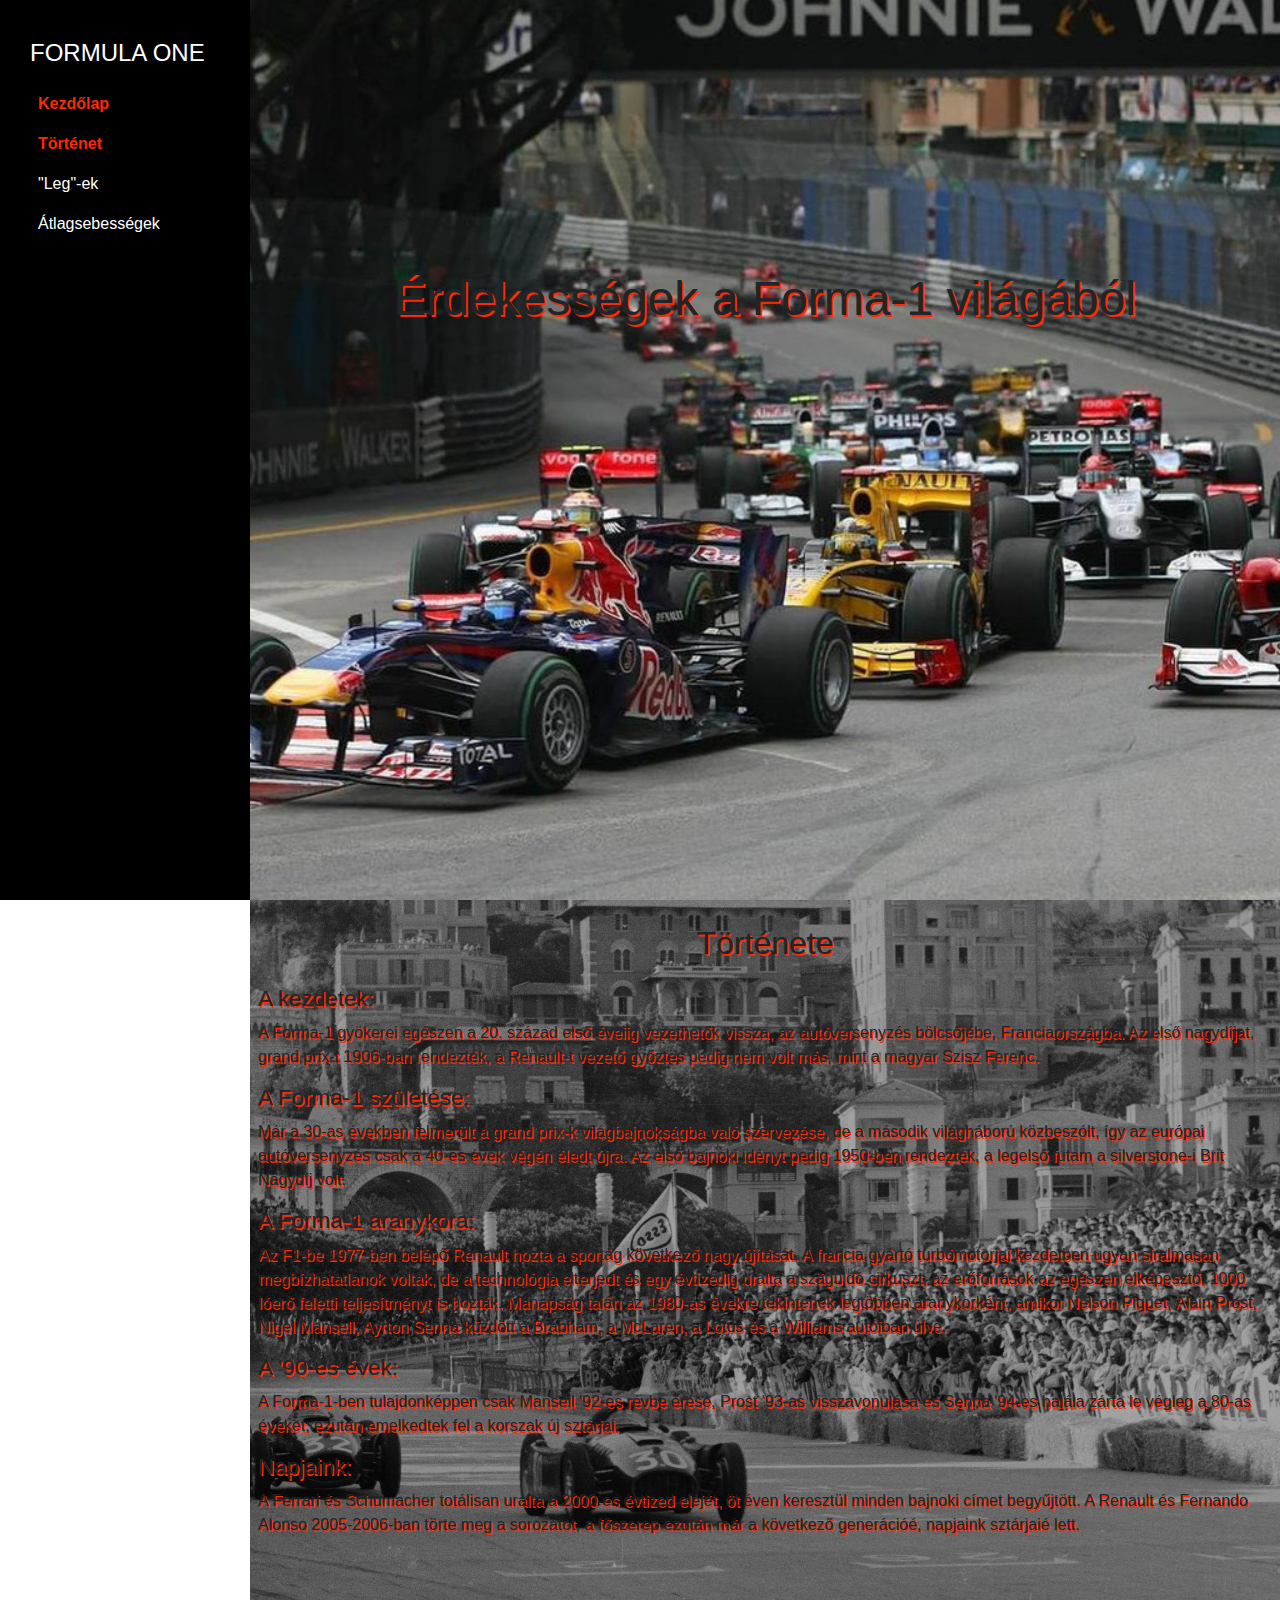
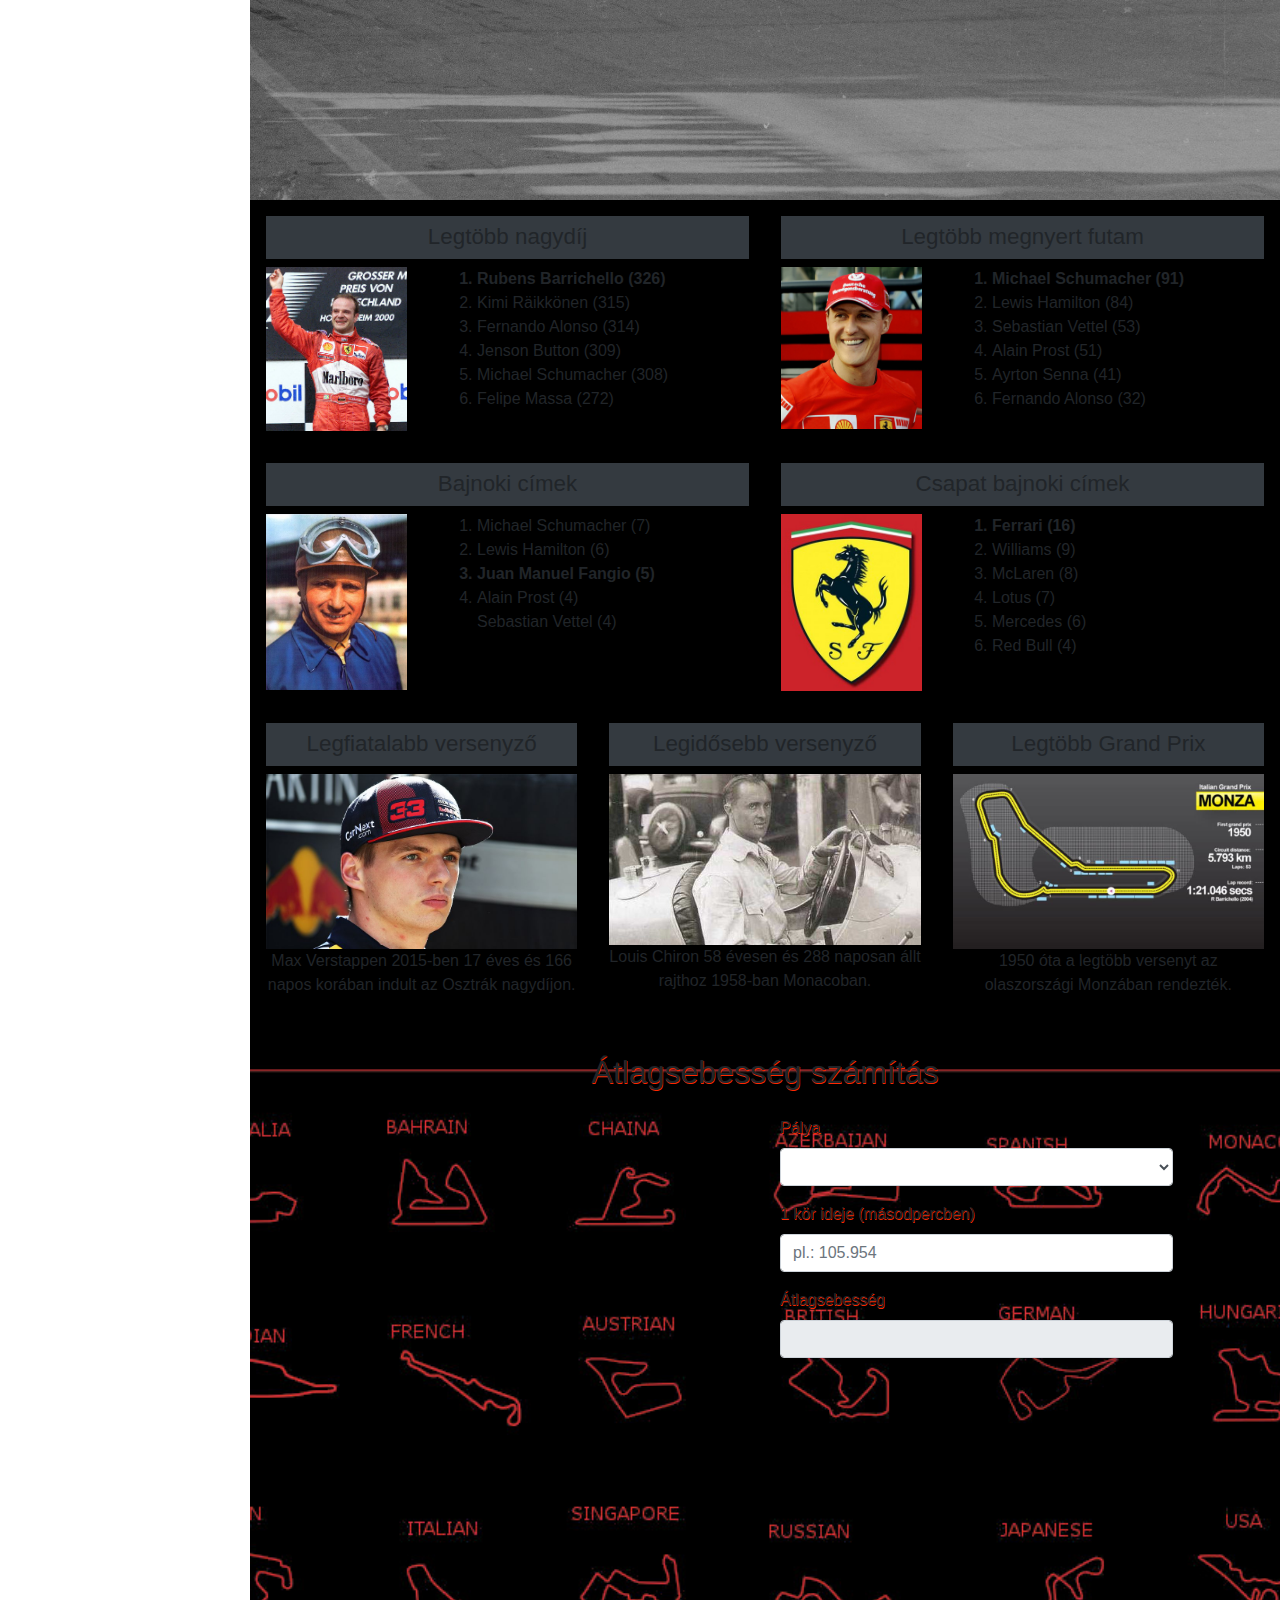
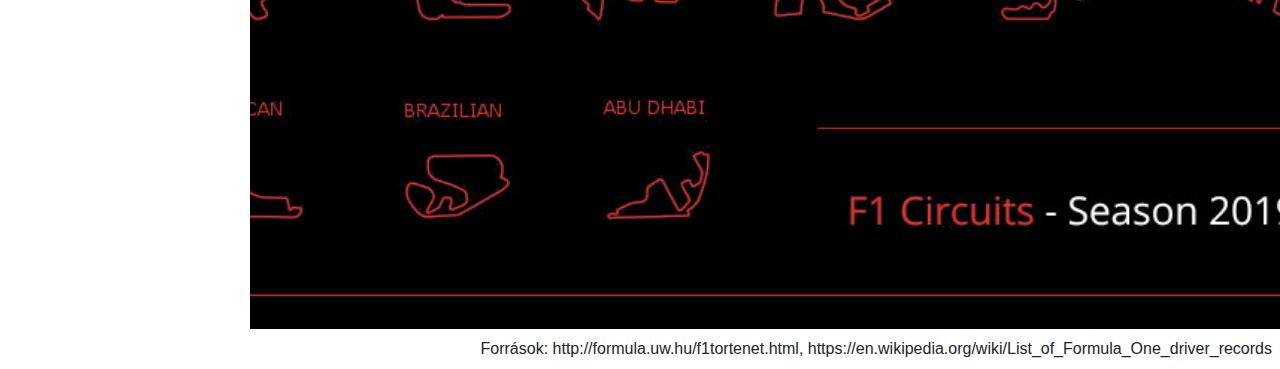
==== commit 68bb78fe: "Merge branch 'main' of https://github.com/kizsi2019/12c2" ====
--- a/Kiss Zsigmond/Jedlik/források/3. Weboldalak kódolása és adatbázis-kezelés/1. web/index.html
+++ b/Kiss Zsigmond/Jedlik/források/3. Weboldalak kódolása és adatbázis-kezelés/1. web/index.html
@@ -43,7 +43,22 @@
             <h1 class="text-center">Érdekességek a Forma-1 világából</h1>
         </section>
 
-        <section id="history">
+        <section id="history" class="section-100 bg-image p-2">
+            <h2 class="text-center py-3">Története</h2>
+            <h3>A kezdetek:</h3>
+            <p>A Forma-1 gyökerei egészen a 20. század első éveiig vezethetők vissza, az autóversenyzés bölcsőjébe, Franciaországba. Az első nagydíjat, grand prix-t 1906-ban rendezték, a Renault-t vezető győztes pedig nem volt más, mint a magyar Szisz Ferenc.</p>
+            <h3>A Forma-1 születése: </h3>
+            <p>Már a 30-as években felmerült a grand prix-k világbajnokságba való szervezése, de a második világháború közbeszólt, így az európai autóversenyzés csak a 40-es évek végén éledt újra. Az első bajnoki idényt pedig 1950-ben rendezték, a legelső
+                futam a silverstone-i Brit Nagydíj volt.</p>
+            <h3>A Forma-1 aranykora: </h3>
+            <p>Az F1-be 1977-ben belépő Renault hozta a sportág következő nagy újítását. A francia gyártó turbómotorjai kezdetben ugyan siralmasan megbízhatatlanok voltak, de a technológia elterjedt és egy évtizedig uralta a száguldó cirkuszt, az erőforrások
+                az egészen elképesztő, 1000 lóerő feletti teljesítményt is hozták. Manapság talán az 1980-as évekre tekintenek legtöbben aranykorként, amikor Nelson Piquet, Alain Prost, Nigel Mansell, Ayrton Senna küzdött a Brabham, a McLaren, a Lotus
+                és a Williams autóiban ülve.</p>
+            <h3>A '90-es évek: </h3>
+            <p>A Forma-1-ben tulajdonképpen csak Mansell '92-es révbe érése, Prost '93-as visszavonulása és Senna '94-es halála zárta le végleg a 80-as éveket, ezután emelkedtek fel a korszak új sztárjai.</p>
+            <h3>Napjaink:</h3>
+            <p>A Ferrari és Schumacher totálisan uralta a 2000-es évtized elejét, öt éven keresztül minden bajnoki címet begyűjtött. A Renault és Fernando Alonso 2005-2006-ban törte meg a sorozatot, a főszerep ezután már a következő generációé, napjaink
+                sztárjaié lett.</p>
         </section>
 
         <section id="records">
@@ -56,7 +71,7 @@
                         <img class="col-sm-4" src="img/rubens_barrichello.jpg" alt="Rubens Barrichello">
                         <div class="col-sm-8">
                             <ol>
-                                <li>Rubens Barrichello (326)</li>
+                                <li class="legek">Rubens Barrichello (326)</li>
                                 <li>Kimi Räikkönen (315)</li>
                                 <li>Fernando Alonso (314)</li>
                                 <li>Jenson Button (309)</li>
@@ -75,7 +90,7 @@
                         <img class="col-sm-4" src="img/michael_schumacher.jpg" alt="Michael Schumacher">
                         <div class="col-sm-8">
                             <ol>
-                                <li>Michael Schumacher (91)</li>
+                                <li class="legek">Michael Schumacher (91)</li>
                                 <li>Lewis Hamilton (84)</li>
                                 <li>Sebastian Vettel (53)</li>
                                 <li>Alain Prost (51)</li>
@@ -96,7 +111,7 @@
                             <ol>
                                 <li>Michael Schumacher (7)</li>
                                 <li>Lewis Hamilton (6)</li>
-                                <li>Juan Manuel Fangio (5)</li>
+                                <li class="legek">Juan Manuel Fangio (5)</li>
                                 <li>
                                     Alain Prost (4)
                                     <br> Sebastian Vettel (4)
@@ -114,7 +129,7 @@
                         <img class="col-sm-4" src="img/ferrari.jpg" alt="Ferrari">
                         <div class="col-sm-8">
                             <ol>
-                                <li>Ferrari (16)</li>
+                                <li class="legek">Ferrari (16)</li>
                                 <li>Williams (9)</li>
                                 <li>McLaren (8)</li>
                                 <li>Lotus (7)</li>
@@ -126,11 +141,35 @@
                 </div>
 
                 <!-- Legfiatalabb versenyző -->
-
+                <div class="bg-black col-sm-12 col-md-4 p-3  text-center">
+                    <h3 class="bg-dark p-2  w-100">
+                        Legfiatalabb versenyző
+                    </h3>
+                    <img src="img/max_verstappen.jpg" alt="Max Verstappen" width="100%">
+                    <p>
+                        Max Verstappen 2015-ben 17 éves és 166 napos korában indult az Osztrák nagydíjon.
+                    </p>
+                </div>
                 <!-- Legidősebb versenyző -->
-
+                <div class="bg-black col-sm-12 col-md-4 p-3  text-center">
+                    <h3 class="bg-dark p-2  w-100">
+                        Legidősebb versenyző
+                    </h3>
+                    <img src="img/louis_chiron.jpg" alt="Louis Chiron" width="100%">
+                    <p>
+                        Louis Chiron 58 évesen és 288 naposan állt rajthoz 1958-ban Monacoban.
+                    </p>
+                </div>
                 <!-- Legtöbb Grand Prix -->
-
+                <div class="bg-black col-sm-12 col-md-4 p-3  text-center">
+                    <h3 class="bg-dark p-2  w-100">
+                        Legtöbb Grand Prix
+                    </h3>
+                    <img src="img/monza_info.jpg " alt="Monza" width="100%">
+                    <p>
+                        1950 óta a legtöbb versenyt az olaszországi Monzában rendezték.
+                    </p>
+                </div>
 
             </div>
         </section>
@@ -149,12 +188,13 @@
                             <option value=""></option>
                             <option value="HUN">Hungaroring</option>
                             <option value="MON">Monaco</option>
+                            <option value="ITA">Monza</option>
                             <option value="BEL">Spa-Francorchamps</option>
                         </select>
                     </div>
                     <div class="form-group">
                         <label for="laptime">1 kör ideje (másodpercben)</label>
-                        <input type="text" class="form-control" id="laptime" placeholder="pl.: 105.954" oninput="calculate()">
+                        <input type="number" class="form-control" id="laptime" placeholder="pl.: 105.954" oninput="calculate()">
                     </div>
 
                     <div class="form-group">
@@ -164,6 +204,7 @@
                 </form>
 
                 <script>
+                    showCircuit();
                 </script>
 
             </div>
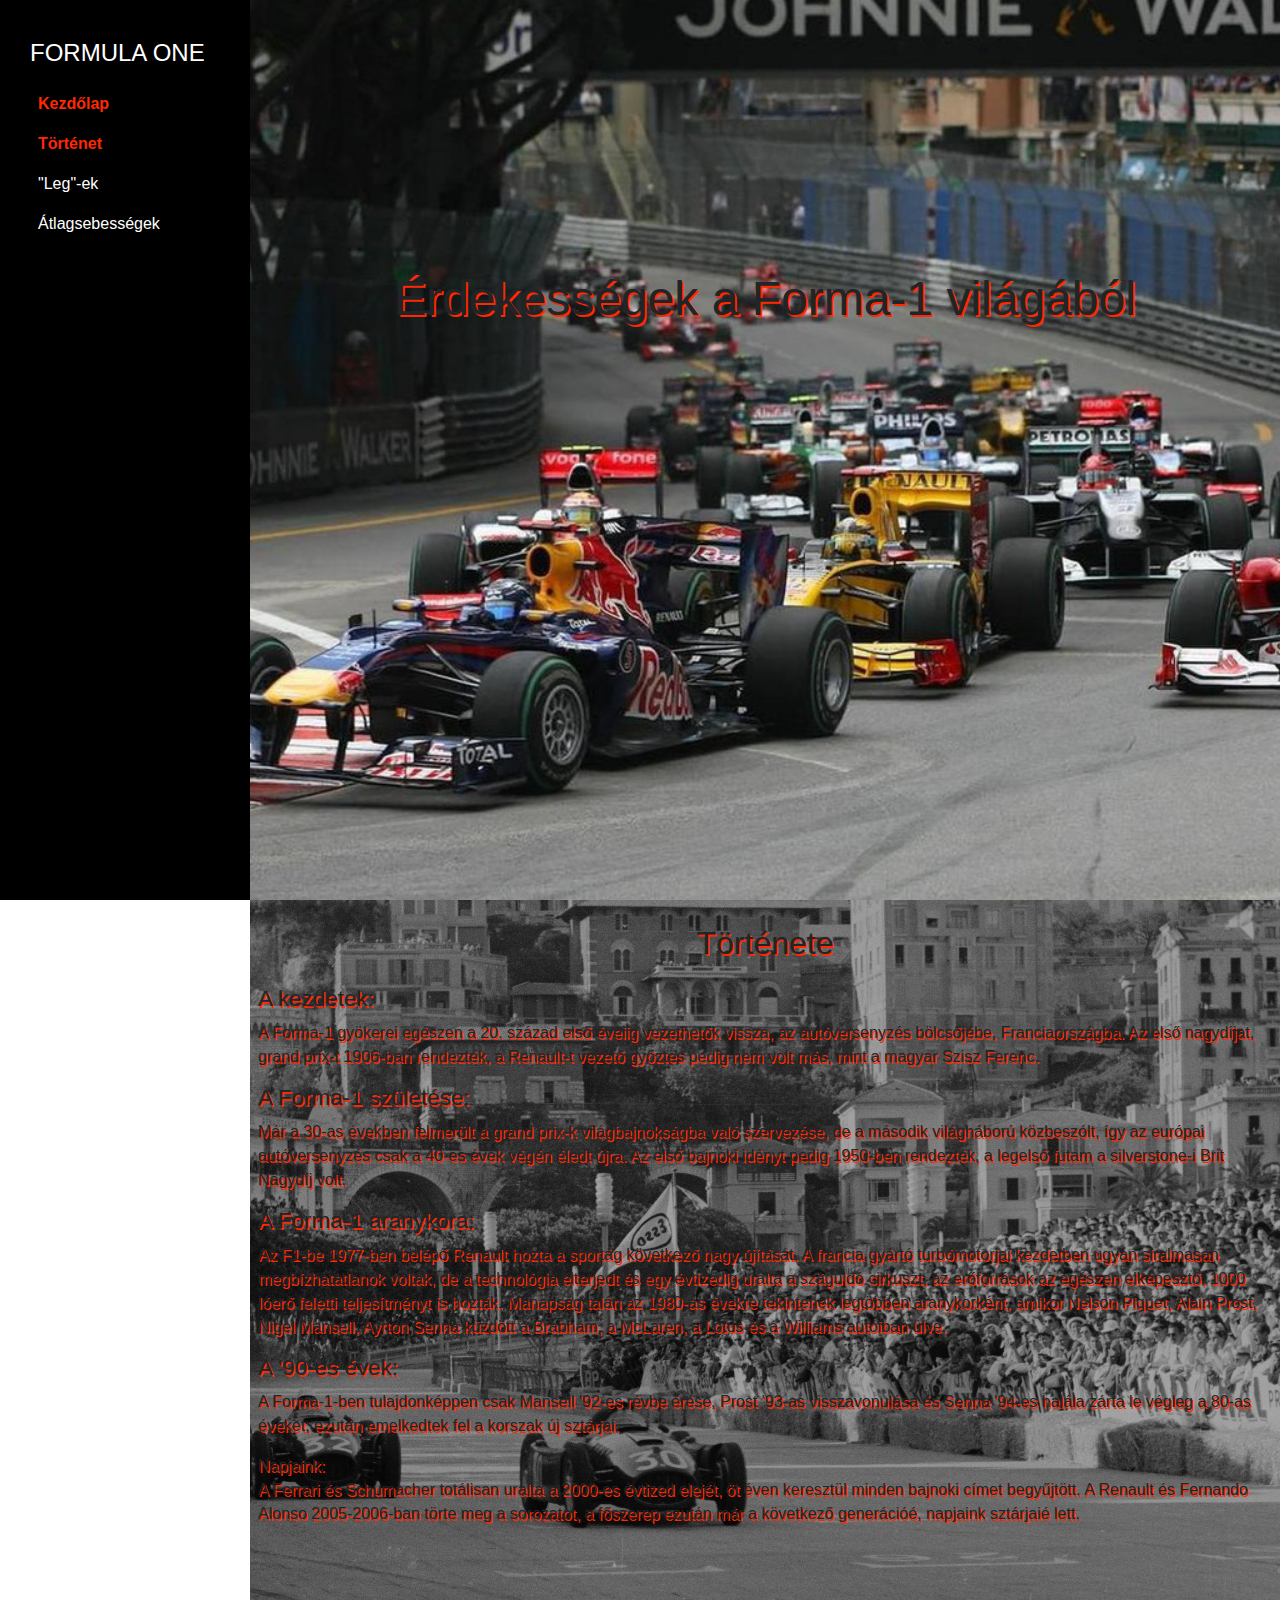
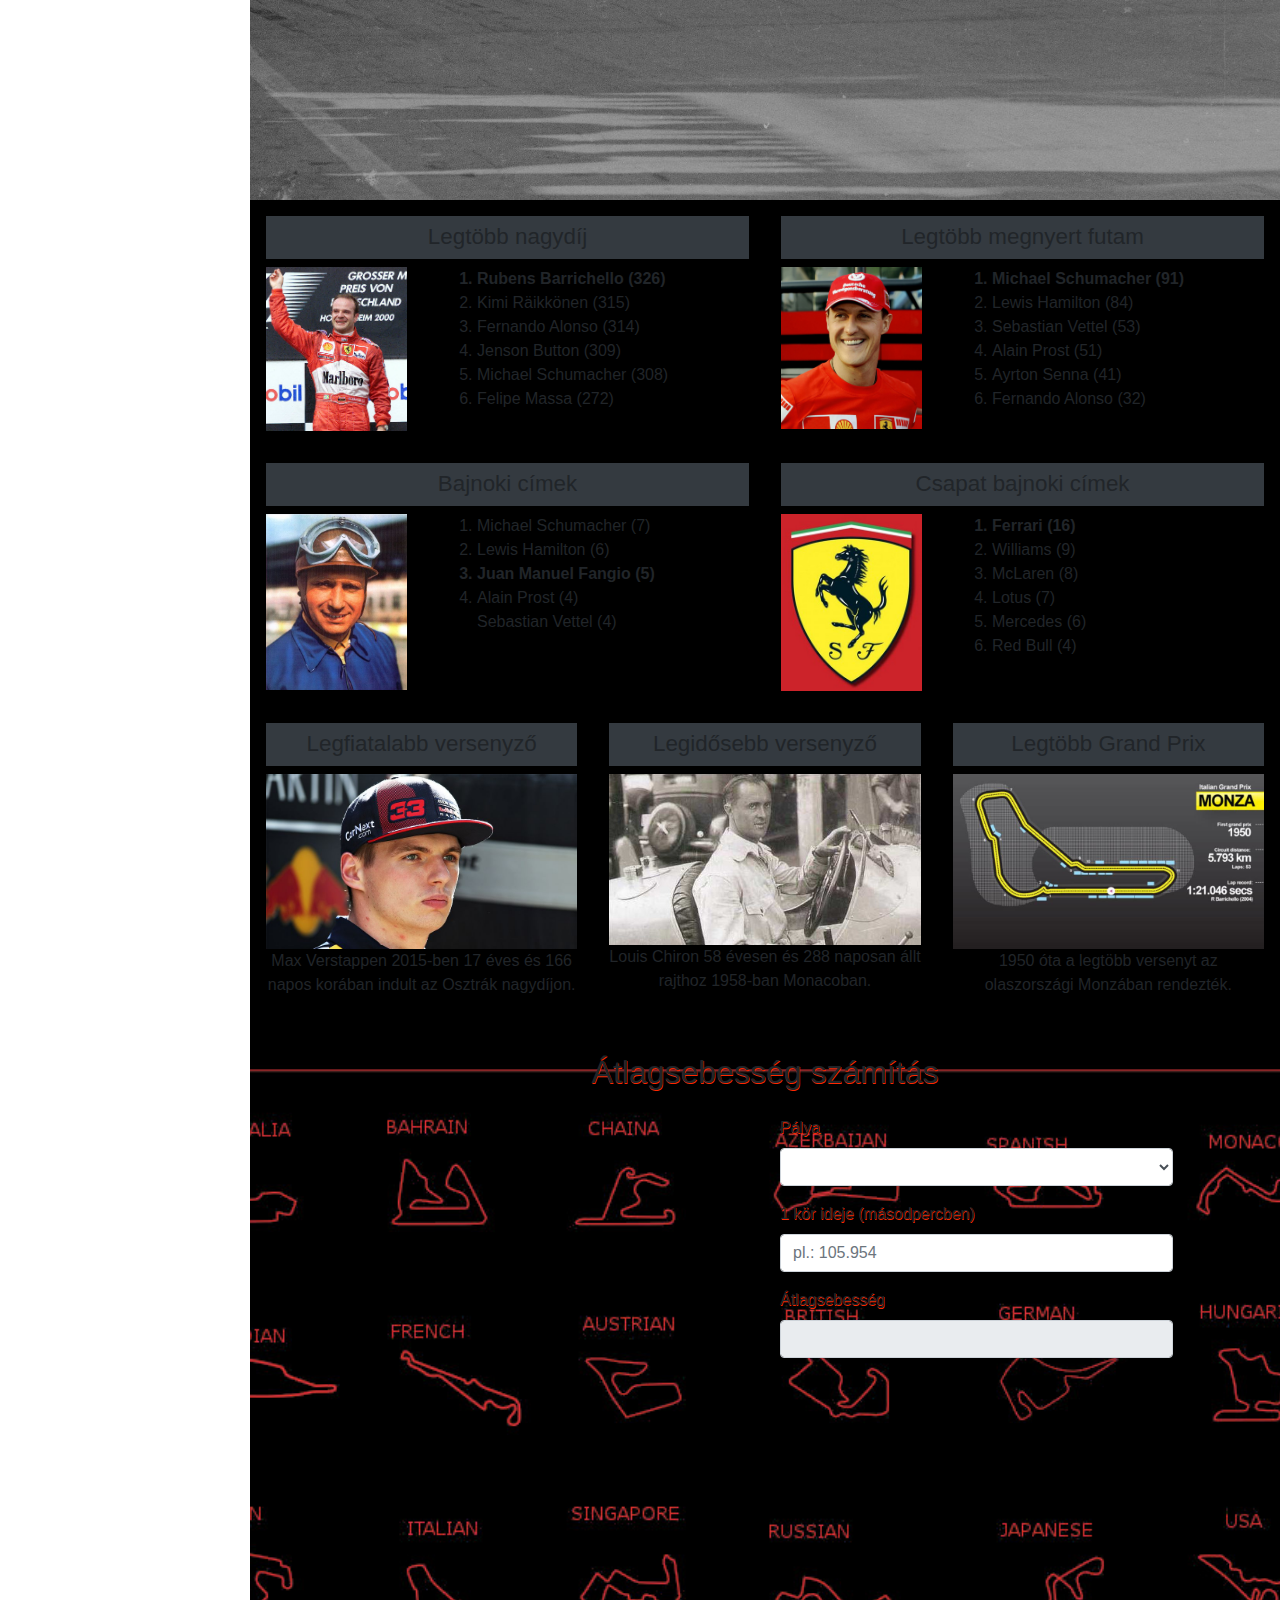
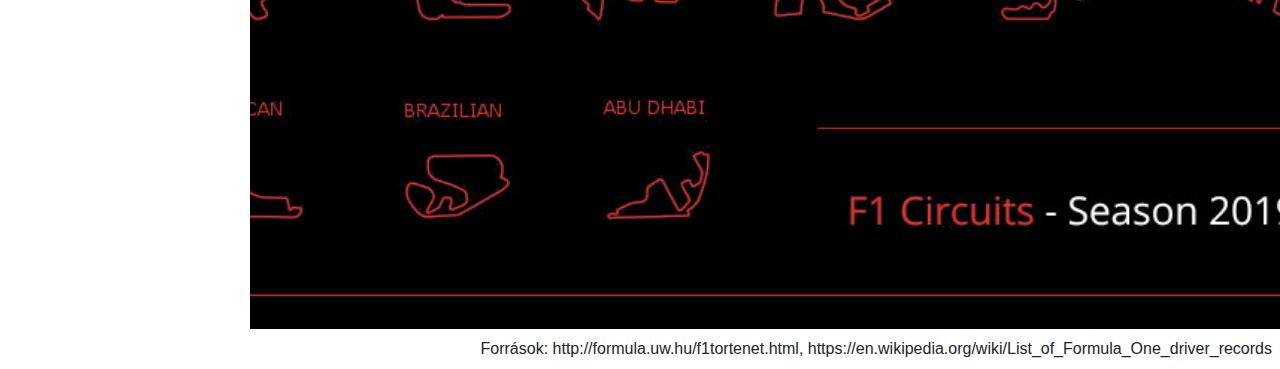
==== commit f2aa1eb5: "kedd" ====
--- a/Kiss Zsigmond/Jedlik/források/3. Weboldalak kódolása és adatbázis-kezelés/1. web/index.html
+++ b/Kiss Zsigmond/Jedlik/források/3. Weboldalak kódolása és adatbázis-kezelés/1. web/index.html
@@ -47,16 +47,20 @@
             <h2 class="text-center py-3">Története</h2>
             <h3>A kezdetek:</h3>
             <p>A Forma-1 gyökerei egészen a 20. század első éveiig vezethetők vissza, az autóversenyzés bölcsőjébe, Franciaországba. Az első nagydíjat, grand prix-t 1906-ban rendezték, a Renault-t vezető győztes pedig nem volt más, mint a magyar Szisz Ferenc.</p>
-            <h3>A Forma-1 születése: </h3>
+
+            <h3>A Forma-1 születése:</h3>
             <p>Már a 30-as években felmerült a grand prix-k világbajnokságba való szervezése, de a második világháború közbeszólt, így az európai autóversenyzés csak a 40-es évek végén éledt újra. Az első bajnoki idényt pedig 1950-ben rendezték, a legelső
                 futam a silverstone-i Brit Nagydíj volt.</p>
-            <h3>A Forma-1 aranykora: </h3>
+
+            <h3>A Forma-1 aranykora:</h3>
             <p>Az F1-be 1977-ben belépő Renault hozta a sportág következő nagy újítását. A francia gyártó turbómotorjai kezdetben ugyan siralmasan megbízhatatlanok voltak, de a technológia elterjedt és egy évtizedig uralta a száguldó cirkuszt, az erőforrások
                 az egészen elképesztő, 1000 lóerő feletti teljesítményt is hozták. Manapság talán az 1980-as évekre tekintenek legtöbben aranykorként, amikor Nelson Piquet, Alain Prost, Nigel Mansell, Ayrton Senna küzdött a Brabham, a McLaren, a Lotus
                 és a Williams autóiban ülve.</p>
-            <h3>A '90-es évek: </h3>
+
+            <h3>A '90-es évek:</h3>
             <p>A Forma-1-ben tulajdonképpen csak Mansell '92-es révbe érése, Prost '93-as visszavonulása és Senna '94-es halála zárta le végleg a 80-as éveket, ezután emelkedtek fel a korszak új sztárjai.</p>
-            <h3>Napjaink:</h3>
+
+            <h3></h3>Napjaink:
             <p>A Ferrari és Schumacher totálisan uralta a 2000-es évtized elejét, öt éven keresztül minden bajnoki címet begyűjtött. A Renault és Fernando Alonso 2005-2006-ban törte meg a sorozatot, a főszerep ezután már a következő generációé, napjaink
                 sztárjaié lett.</p>
         </section>
@@ -141,7 +145,7 @@
                 </div>
 
                 <!-- Legfiatalabb versenyző -->
-                <div class="bg-black col-sm-12 col-md-4 p-3  text-center">
+                <div class="bg-black col-sm-12 col-md-4 p-3 text-center">
                     <h3 class="bg-dark p-2  w-100">
                         Legfiatalabb versenyző
                     </h3>
@@ -151,7 +155,7 @@
                     </p>
                 </div>
                 <!-- Legidősebb versenyző -->
-                <div class="bg-black col-sm-12 col-md-4 p-3  text-center">
+                <div class="bg-black col-sm-12 col-md-4 p-3 text-center">
                     <h3 class="bg-dark p-2  w-100">
                         Legidősebb versenyző
                     </h3>
@@ -161,16 +165,16 @@
                     </p>
                 </div>
                 <!-- Legtöbb Grand Prix -->
-                <div class="bg-black col-sm-12 col-md-4 p-3  text-center">
+
+                <div class="bg-black col-sm-12 col-md-4 p-3 text-center">
                     <h3 class="bg-dark p-2  w-100">
                         Legtöbb Grand Prix
                     </h3>
-                    <img src="img/monza_info.jpg " alt="Monza" width="100%">
+                    <img src="img/monza_info.jpg" alt="Monza" width="100%">
                     <p>
                         1950 óta a legtöbb versenyt az olaszországi Monzában rendezték.
                     </p>
                 </div>
-
             </div>
         </section>
 
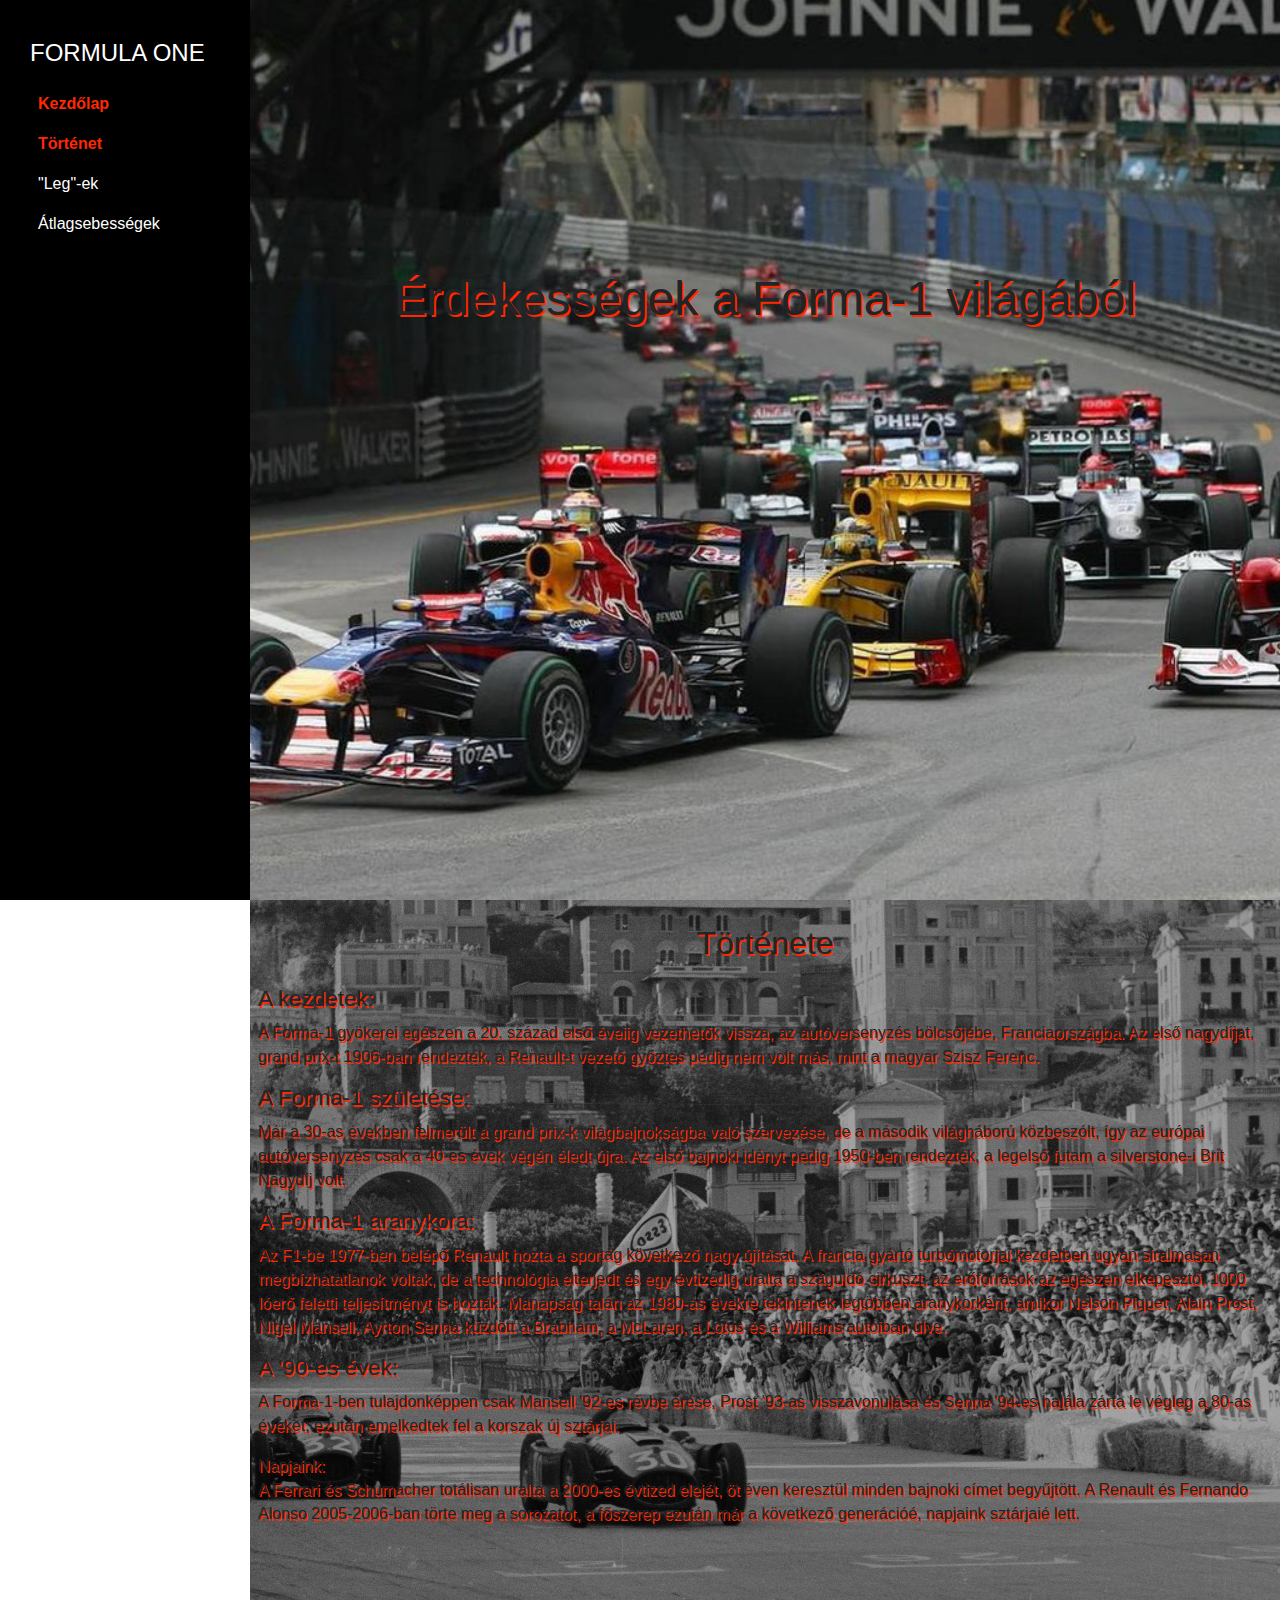
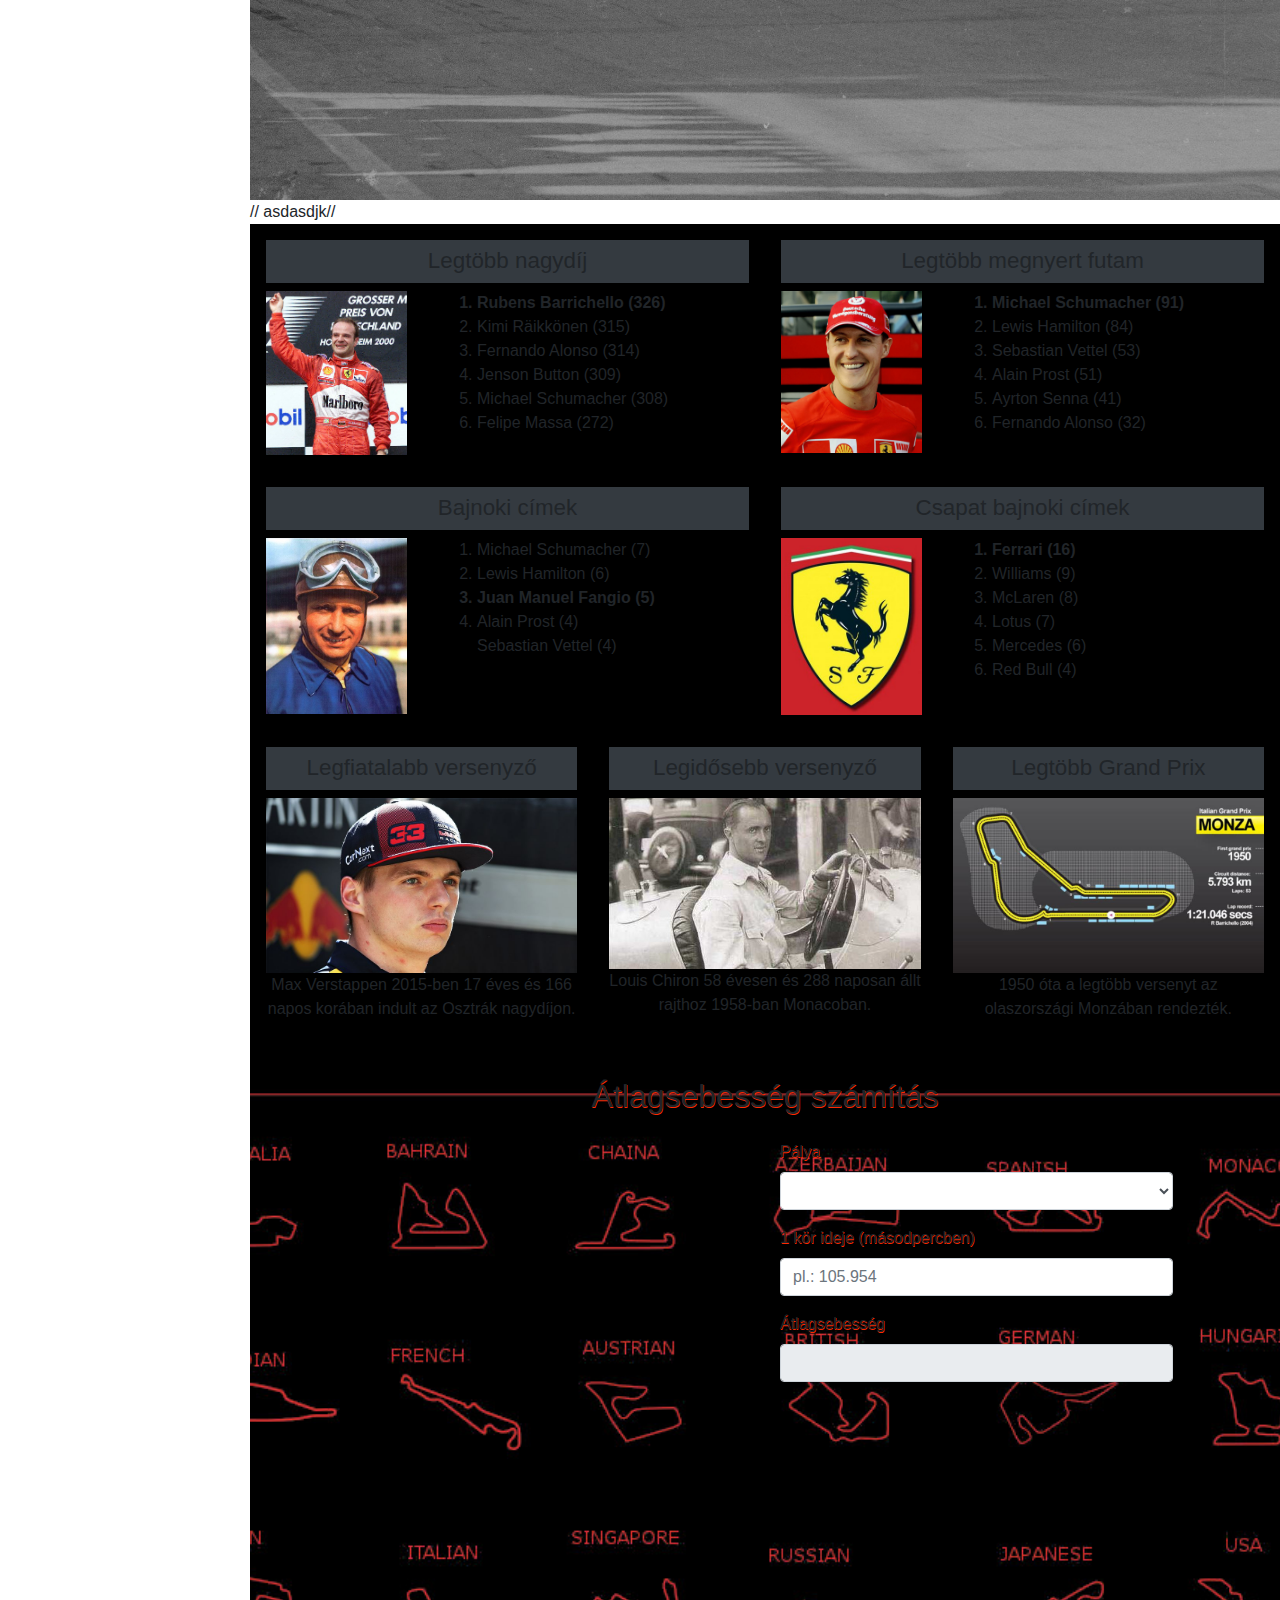
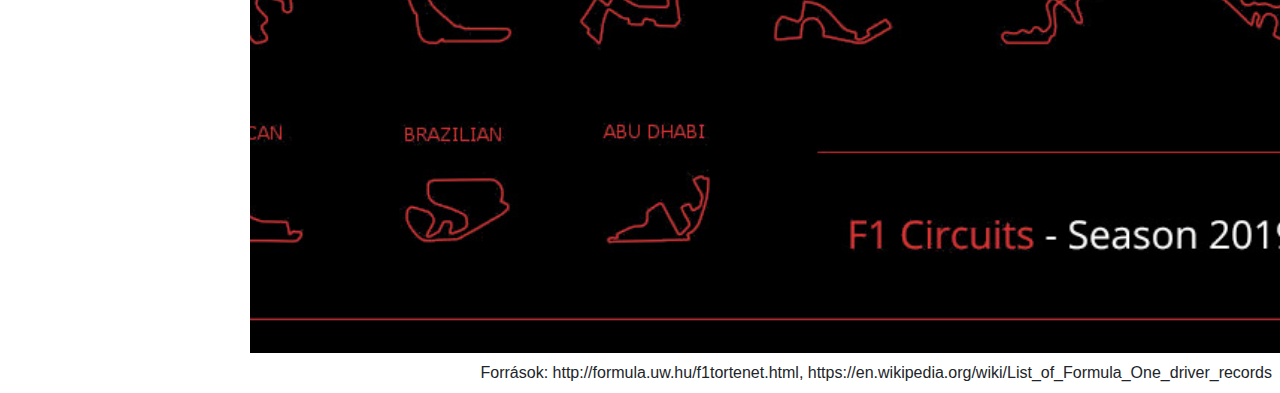
==== commit e88f1d83: "változtatás" ====
--- a/Kiss Zsigmond/Jedlik/források/3. Weboldalak kódolása és adatbázis-kezelés/1. web/index.html
+++ b/Kiss Zsigmond/Jedlik/források/3. Weboldalak kódolása és adatbázis-kezelés/1. web/index.html
@@ -64,6 +64,7 @@
             <p>A Ferrari és Schumacher totálisan uralta a 2000-es évtized elejét, öt éven keresztül minden bajnoki címet begyűjtött. A Renault és Fernando Alonso 2005-2006-ban törte meg a sorozatot, a főszerep ezután már a következő generációé, napjaink
                 sztárjaié lett.</p>
         </section>
+        // asdasdjk//
 
         <section id="records">
             <div class="row mx-0">
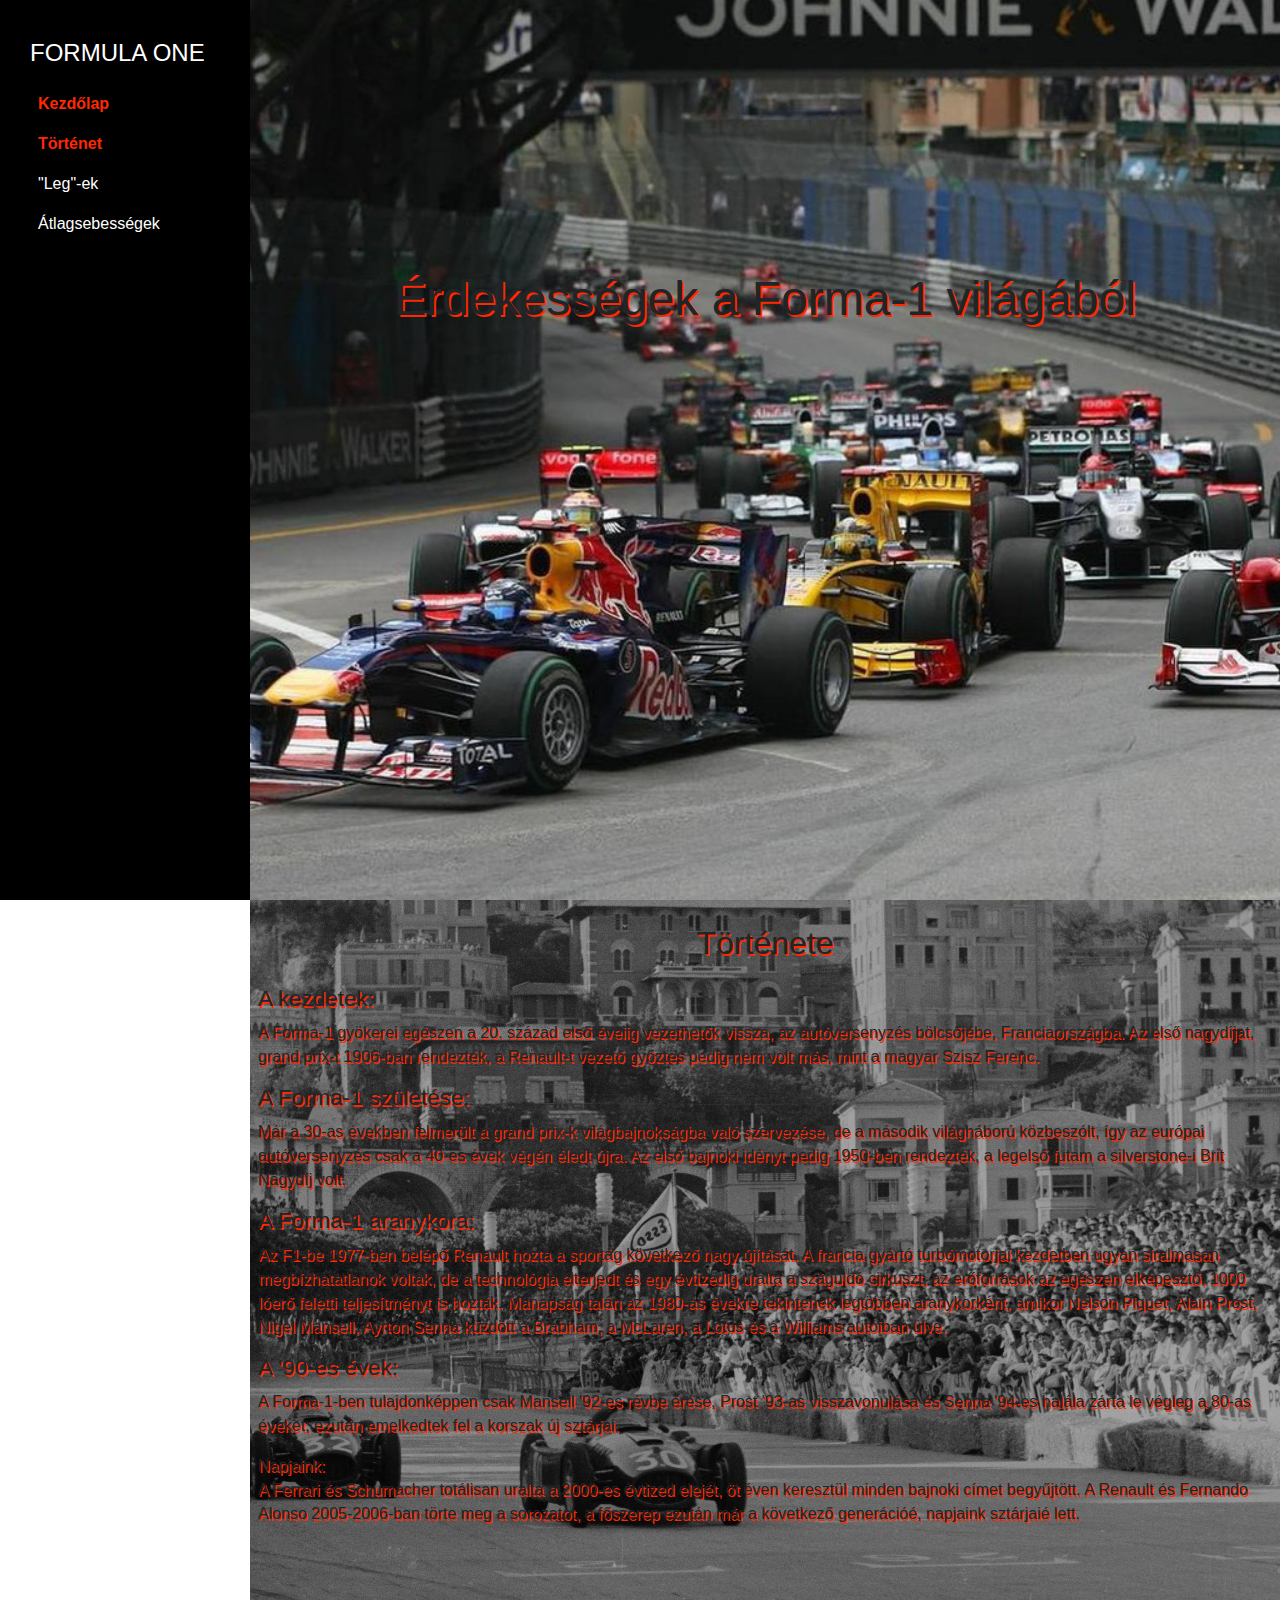
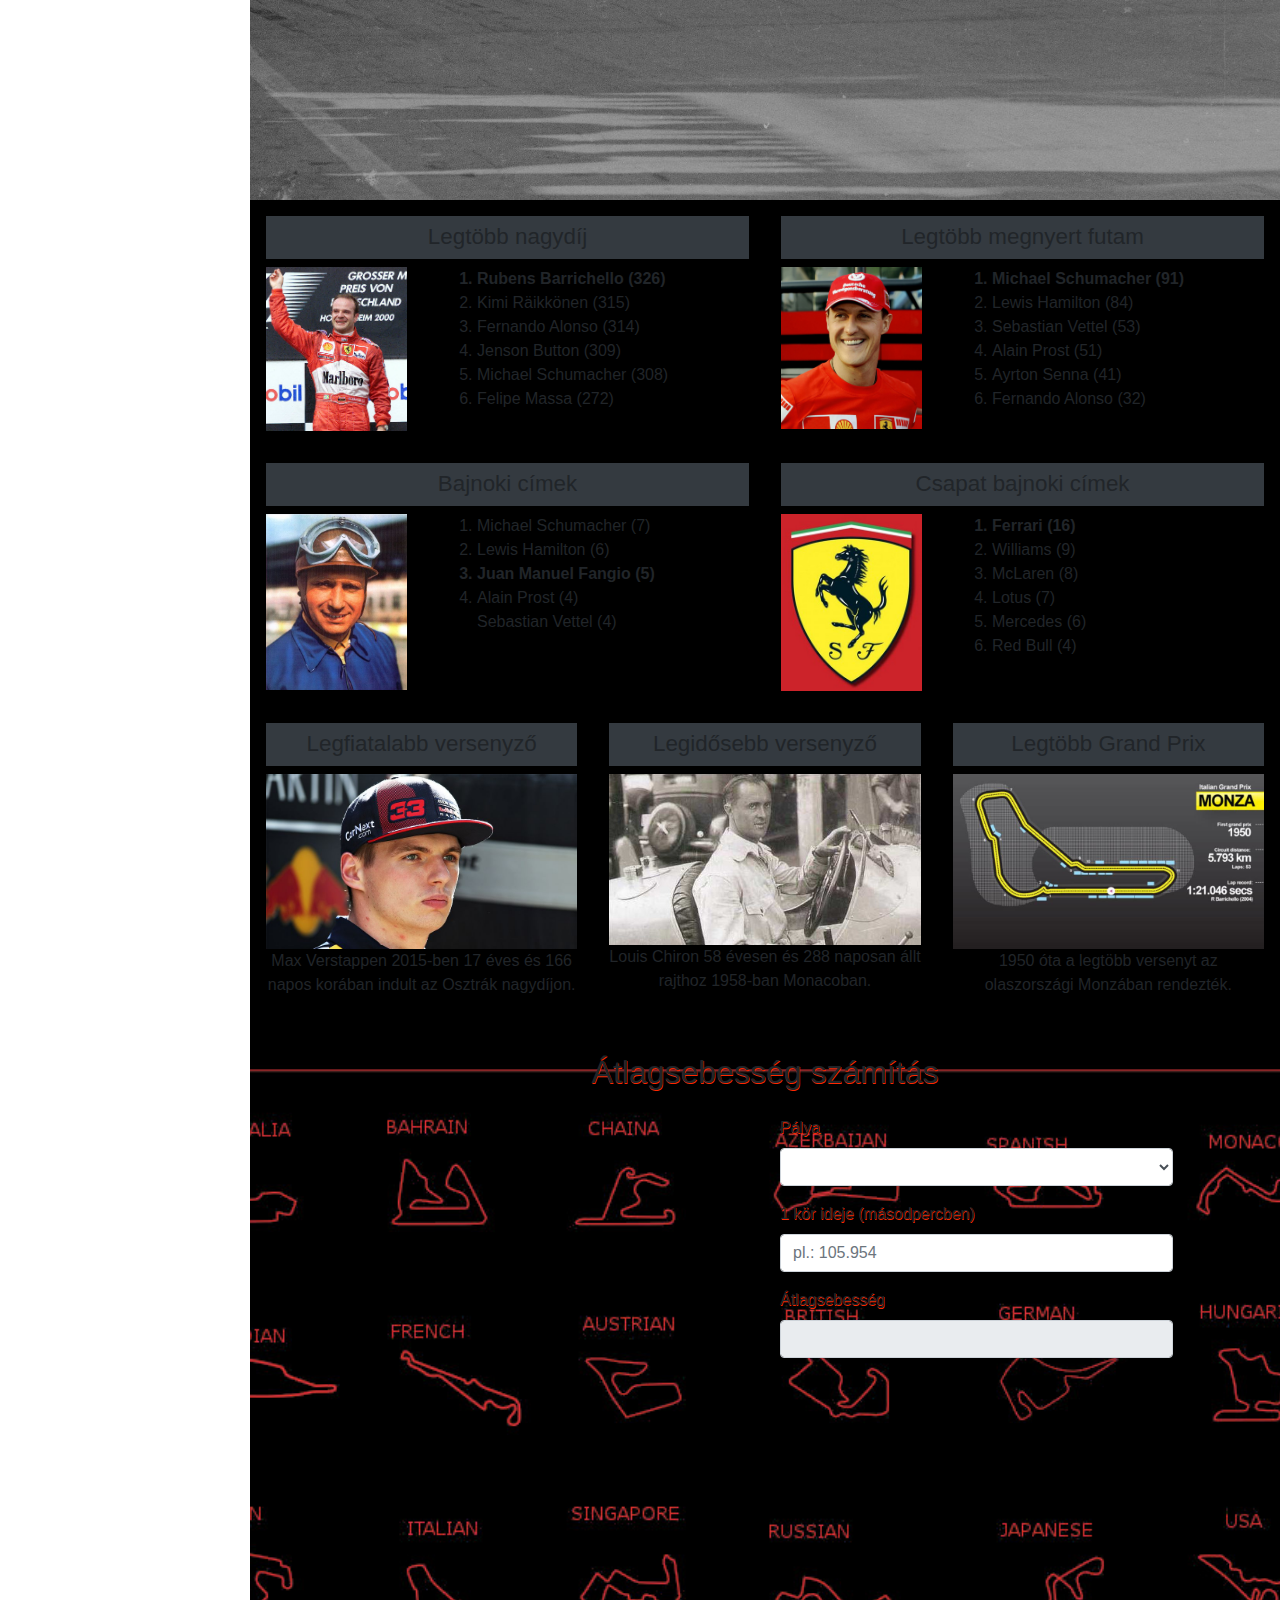
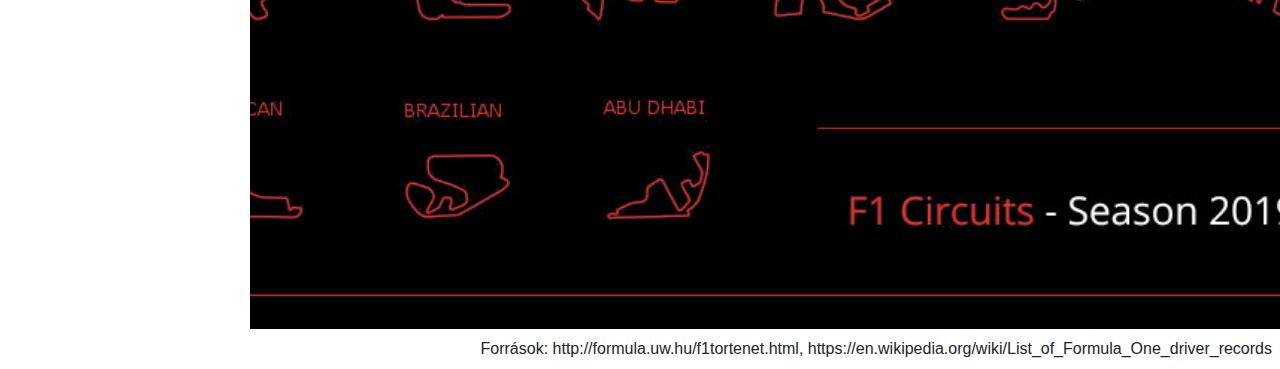
==== commit cede0d94: "aaa" ====
--- a/Kiss Zsigmond/Jedlik/források/3. Weboldalak kódolása és adatbázis-kezelés/1. web/index.html
+++ b/Kiss Zsigmond/Jedlik/források/3. Weboldalak kódolása és adatbázis-kezelés/1. web/index.html
@@ -64,7 +64,7 @@
             <p>A Ferrari és Schumacher totálisan uralta a 2000-es évtized elejét, öt éven keresztül minden bajnoki címet begyűjtött. A Renault és Fernando Alonso 2005-2006-ban törte meg a sorozatot, a főszerep ezután már a következő generációé, napjaink
                 sztárjaié lett.</p>
         </section>
-        // asdasdjk//
+
 
         <section id="records">
             <div class="row mx-0">
